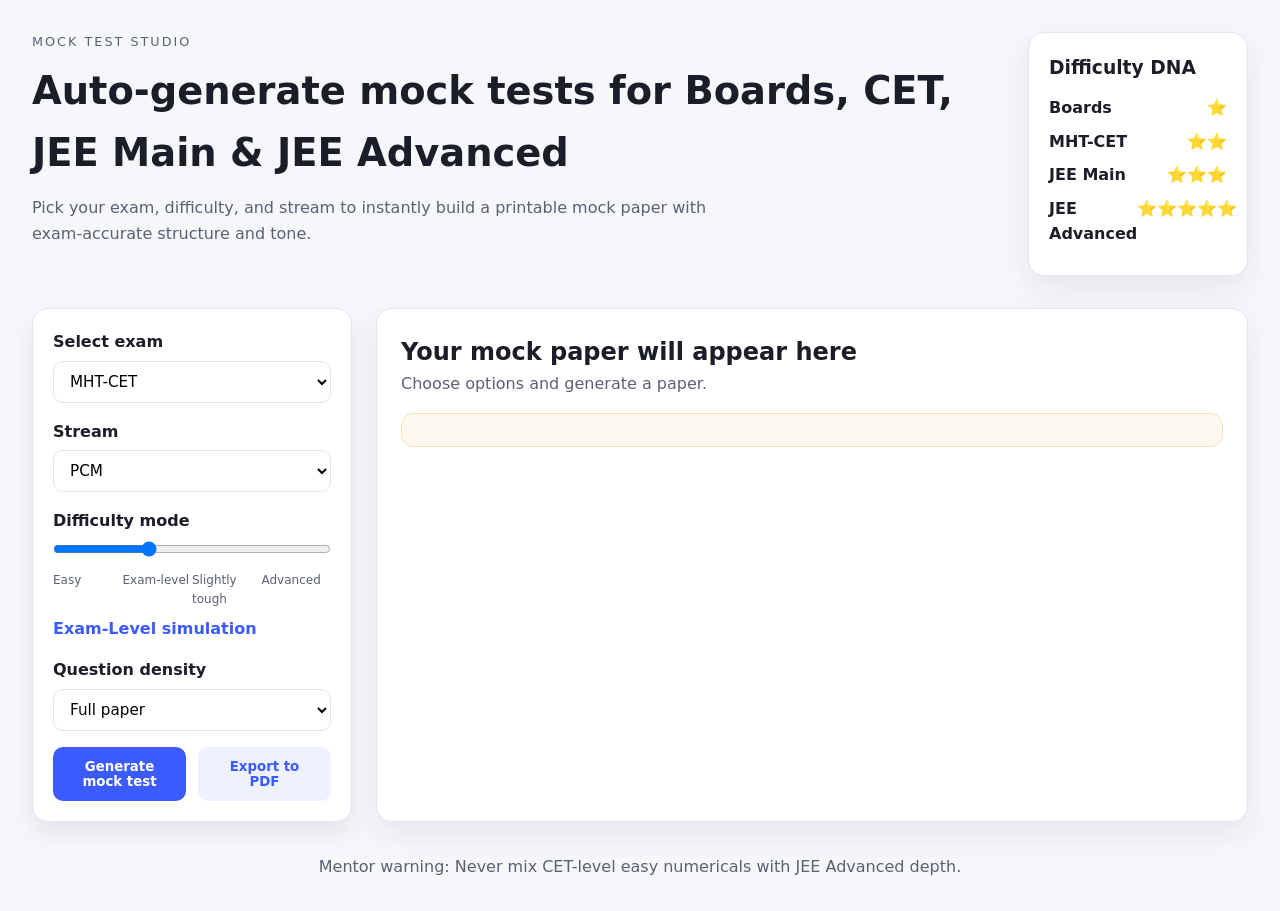
==== index.html @ 60d165d8 "Add mock test generator web app" ====
<!DOCTYPE html>
<html lang="en">
  <head>
    <meta charset="UTF-8" />
    <meta name="viewport" content="width=device-width, initial-scale=1.0" />
    <title>Mock Test Generator</title>
    <link rel="stylesheet" href="styles.css" />
  </head>
  <body>
    <header class="hero">
      <div>
        <p class="eyebrow">Mock Test Studio</p>
        <h1>Auto-generate mock tests for Boards, CET, JEE Main & JEE Advanced</h1>
        <p class="subtext">
          Pick your exam, difficulty, and stream to instantly build a printable mock paper with
          exam-accurate structure and tone.
        </p>
      </div>
      <div class="difficulty-card">
        <h3>Difficulty DNA</h3>
        <ul>
          <li><span>Boards</span> ⭐</li>
          <li><span>MHT-CET</span> ⭐⭐</li>
          <li><span>JEE Main</span> ⭐⭐⭐</li>
          <li><span>JEE Advanced</span> ⭐⭐⭐⭐⭐</li>
        </ul>
      </div>
    </header>

    <main>
      <section class="controls">
        <div class="control">
          <label for="exam">Select exam</label>
          <select id="exam">
            <option value="cet">MHT-CET</option>
            <option value="boards">Maharashtra HSC Boards (12th)</option>
            <option value="jee-main">JEE Main</option>
            <option value="jee-advanced">JEE Advanced</option>
          </select>
        </div>

        <div class="control" id="stream-control">
          <label for="stream">Stream</label>
          <select id="stream">
            <option value="pcm">PCM</option>
            <option value="pcb">PCB</option>
          </select>
        </div>

        <div class="control">
          <label for="difficulty">Difficulty mode</label>
          <input type="range" id="difficulty" min="1" max="4" value="2" />
          <div class="difficulty-scale">
            <span>Easy</span>
            <span>Exam-level</span>
            <span>Slightly tough</span>
            <span>Advanced</span>
          </div>
          <p class="difficulty-output" id="difficulty-output"></p>
        </div>

        <div class="control">
          <label for="question-count">Question density</label>
          <select id="question-count">
            <option value="full" selected>Full paper</option>
            <option value="compact">Compact (50%)</option>
          </select>
        </div>

        <div class="action-row">
          <button id="generate">Generate mock test</button>
          <button id="export" class="secondary">Export to PDF</button>
        </div>
      </section>

      <section class="output">
        <div class="output-header">
          <div>
            <h2 id="paper-title">Your mock paper will appear here</h2>
            <p id="paper-subtitle" class="muted">Choose options and generate a paper.</p>
          </div>
          <div class="pill-row" id="paper-tags"></div>
        </div>

        <div class="rules" id="paper-rules"></div>

        <div id="paper-body" class="paper-body"></div>
      </section>
    </main>

    <footer>
      <p>Mentor warning: Never mix CET-level easy numericals with JEE Advanced depth.</p>
    </footer>

    <script src="app.js"></script>
  </body>
</html>
---- styles.css ----
:root {
  color-scheme: light;
  --bg: #f6f7fb;
  --card: #ffffff;
  --text: #1b1d29;
  --muted: #5b6075;
  --primary: #3b5bff;
  --secondary: #eef1ff;
  --accent: #ffb703;
  --border: #e3e6f1;
}

* {
  box-sizing: border-box;
  margin: 0;
  padding: 0;
  font-family: "Inter", "Segoe UI", system-ui, sans-serif;
}

body {
  background: var(--bg);
  color: var(--text);
  padding: 32px;
  line-height: 1.6;
}

.hero {
  display: flex;
  gap: 24px;
  justify-content: space-between;
  align-items: flex-start;
  margin-bottom: 32px;
}

.eyebrow {
  text-transform: uppercase;
  letter-spacing: 2px;
  color: var(--muted);
  font-size: 0.8rem;
  margin-bottom: 8px;
}

h1 {
  font-size: 2.4rem;
  margin-bottom: 12px;
}

.subtext {
  max-width: 680px;
  color: var(--muted);
}

.difficulty-card {
  background: var(--card);
  border: 1px solid var(--border);
  padding: 20px;
  border-radius: 16px;
  min-width: 220px;
  box-shadow: 0 12px 30px rgba(21, 34, 78, 0.08);
}

.difficulty-card ul {
  list-style: none;
  margin-top: 12px;
}

.difficulty-card li {
  display: flex;
  justify-content: space-between;
  font-weight: 600;
  margin-bottom: 8px;
}

main {
  display: grid;
  grid-template-columns: minmax(280px, 320px) 1fr;
  gap: 24px;
}

.controls {
  background: var(--card);
  border: 1px solid var(--border);
  border-radius: 16px;
  padding: 20px;
  display: flex;
  flex-direction: column;
  gap: 16px;
  box-shadow: 0 12px 24px rgba(19, 24, 64, 0.08);
}

.control label {
  font-weight: 600;
  margin-bottom: 6px;
  display: block;
}

.control select,
.control input[type="range"] {
  width: 100%;
  padding: 10px 12px;
  border-radius: 10px;
  border: 1px solid var(--border);
  background: #fff;
  font-size: 0.95rem;
}

.control input[type="range"] {
  padding: 0;
}

.difficulty-scale {
  display: grid;
  grid-template-columns: repeat(4, 1fr);
  font-size: 0.75rem;
  color: var(--muted);
  margin-top: 6px;
}

.difficulty-output {
  margin-top: 6px;
  color: var(--primary);
  font-weight: 600;
}

.action-row {
  display: flex;
  gap: 12px;
}

button {
  cursor: pointer;
  border: none;
  border-radius: 10px;
  padding: 12px 16px;
  font-weight: 600;
  background: var(--primary);
  color: #fff;
  flex: 1;
  transition: transform 0.2s ease;
}

button.secondary {
  background: var(--secondary);
  color: var(--primary);
}

button:hover {
  transform: translateY(-1px);
}

.output {
  background: var(--card);
  border: 1px solid var(--border);
  border-radius: 16px;
  padding: 24px;
  box-shadow: 0 12px 30px rgba(21, 34, 78, 0.08);
}

.output-header {
  display: flex;
  justify-content: space-between;
  gap: 12px;
  align-items: flex-start;
  margin-bottom: 16px;
}

.pill-row {
  display: flex;
  gap: 8px;
  flex-wrap: wrap;
}

.pill {
  background: var(--secondary);
  color: var(--primary);
  padding: 6px 12px;
  border-radius: 999px;
  font-size: 0.8rem;
  font-weight: 600;
}

.rules {
  background: #fef9ef;
  border: 1px solid #f7e0b5;
  padding: 16px;
  border-radius: 12px;
  margin-bottom: 20px;
  color: #6b4a00;
}

.rules ul {
  margin-top: 8px;
  padding-left: 18px;
}

.paper-body {
  display: flex;
  flex-direction: column;
  gap: 20px;
}

.section {
  border: 1px solid var(--border);
  border-radius: 12px;
  padding: 16px;
}

.section h3 {
  margin-bottom: 8px;
}

.question-list {
  display: grid;
  gap: 10px;
}

.question {
  background: #f8f9ff;
  padding: 10px 12px;
  border-radius: 10px;
  border: 1px solid #e5e8ff;
}

.question .meta {
  display: flex;
  justify-content: space-between;
  font-size: 0.8rem;
  color: var(--muted);
  margin-bottom: 4px;
}

.answer-space {
  margin-top: 8px;
  border-top: 1px dashed #d0d5ec;
  padding-top: 6px;
  color: #8c93ad;
  font-size: 0.85rem;
}

.muted {
  color: var(--muted);
}

footer {
  margin-top: 32px;
  text-align: center;
  color: var(--muted);
}

@media (max-width: 960px) {
  main {
    grid-template-columns: 1fr;
  }

  .hero {
    flex-direction: column;
  }
}

@media print {
  body {
    padding: 0;
    background: #fff;
  }

  header,
  .controls,
  footer {
    display: none;
  }

  .output {
    border: none;
    box-shadow: none;
  }

  .question {
    break-inside: avoid;
  }
}
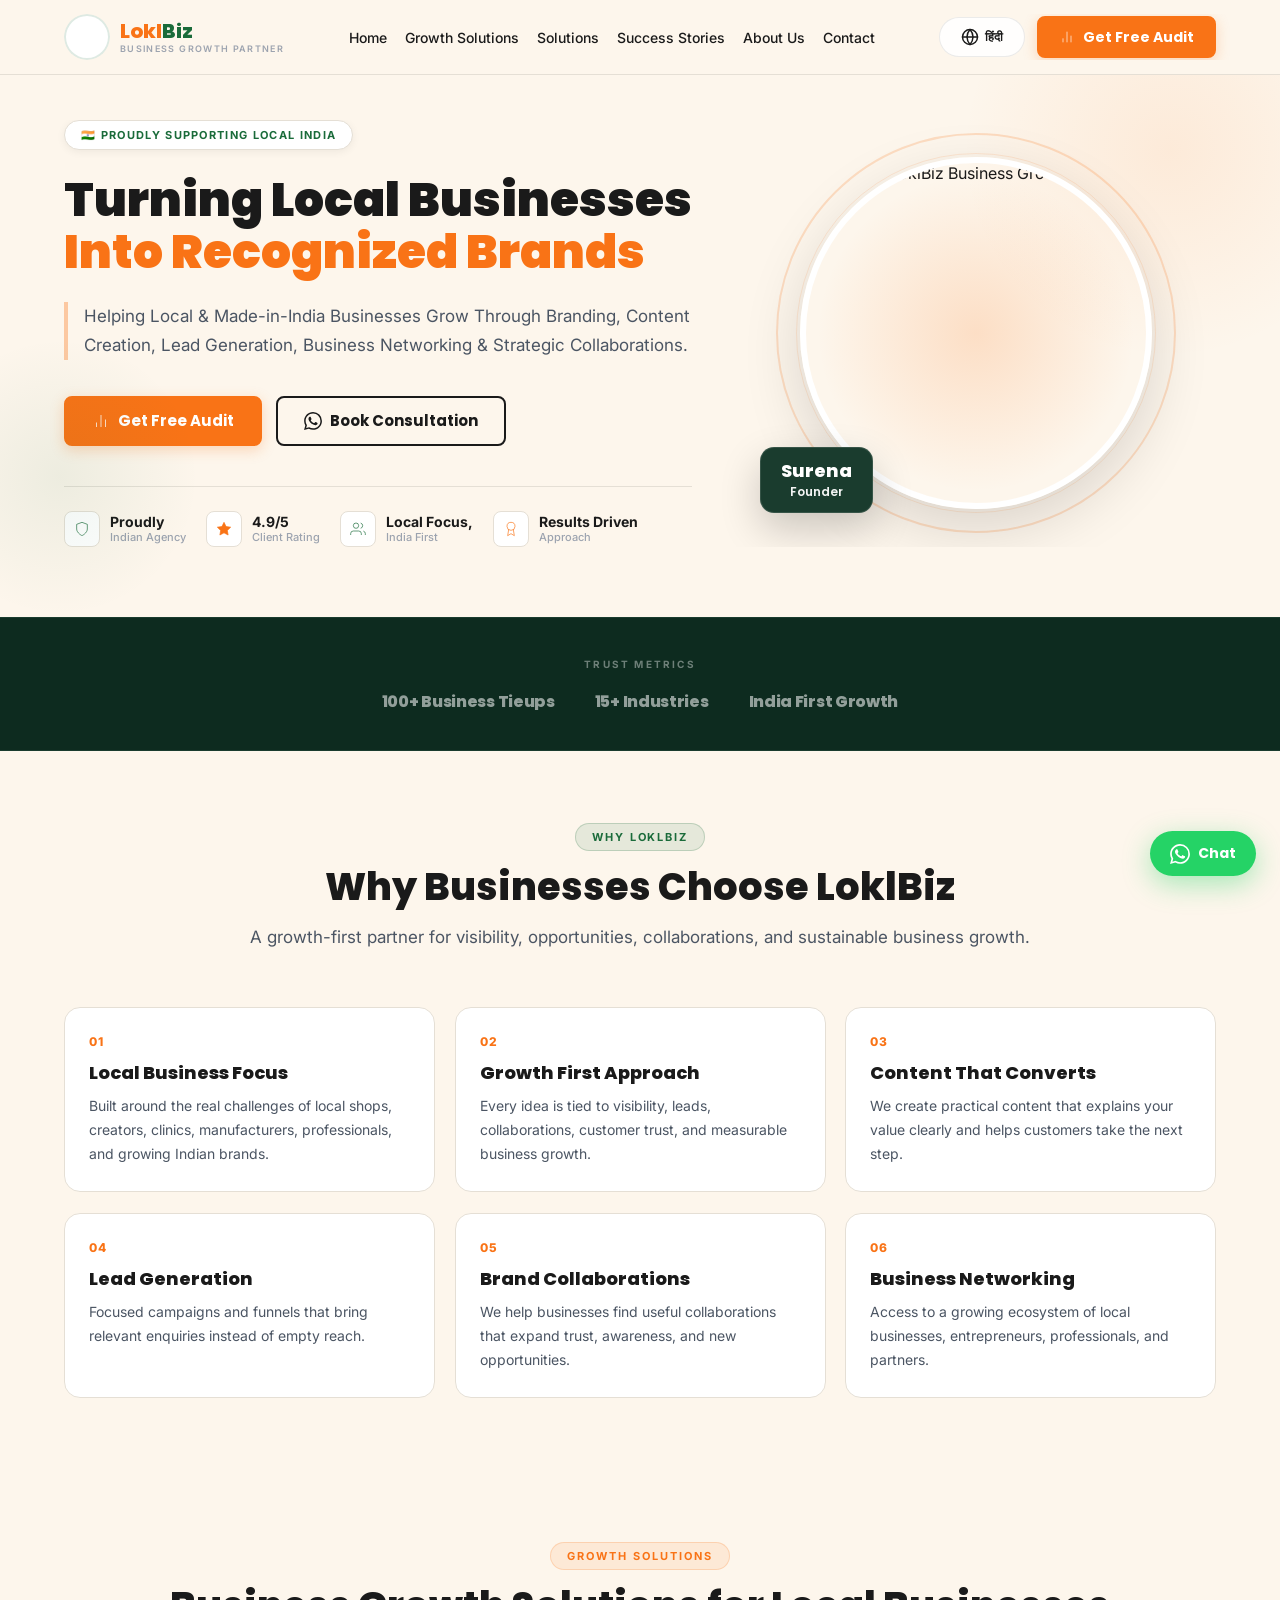
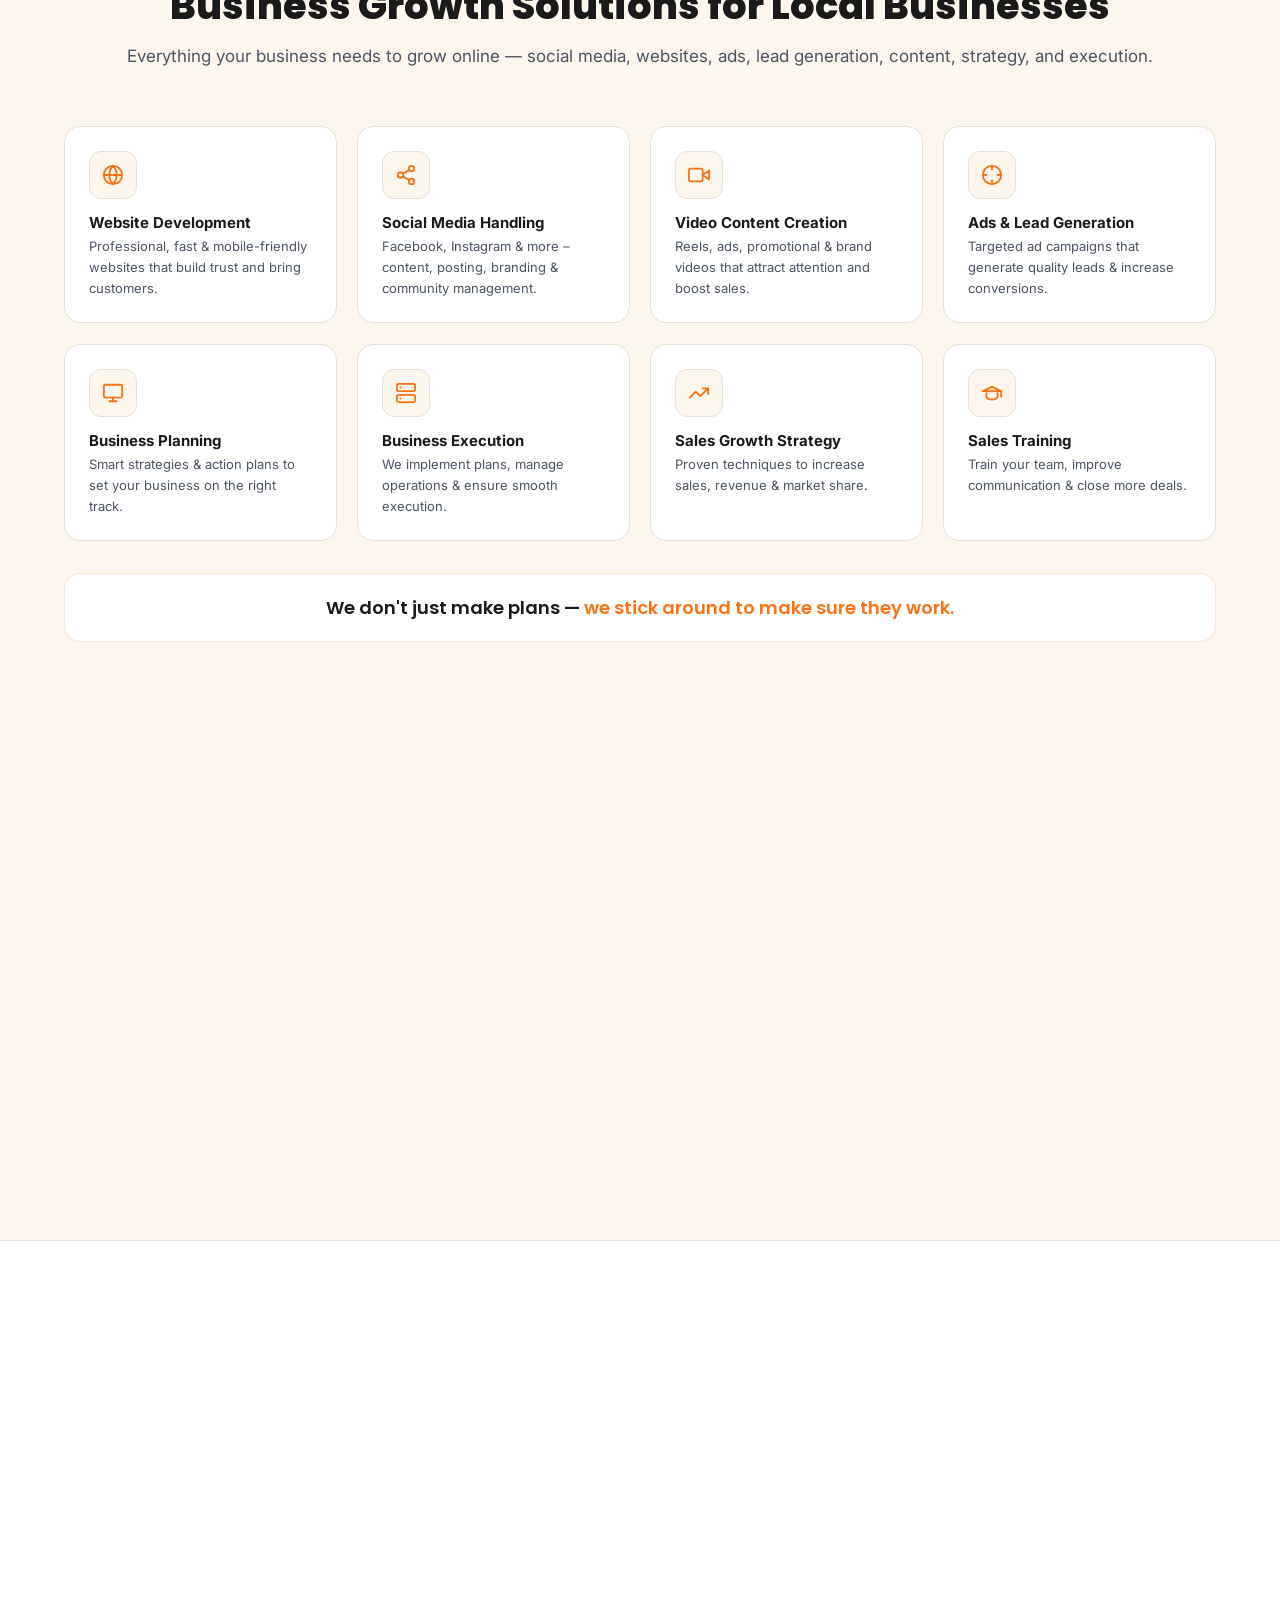
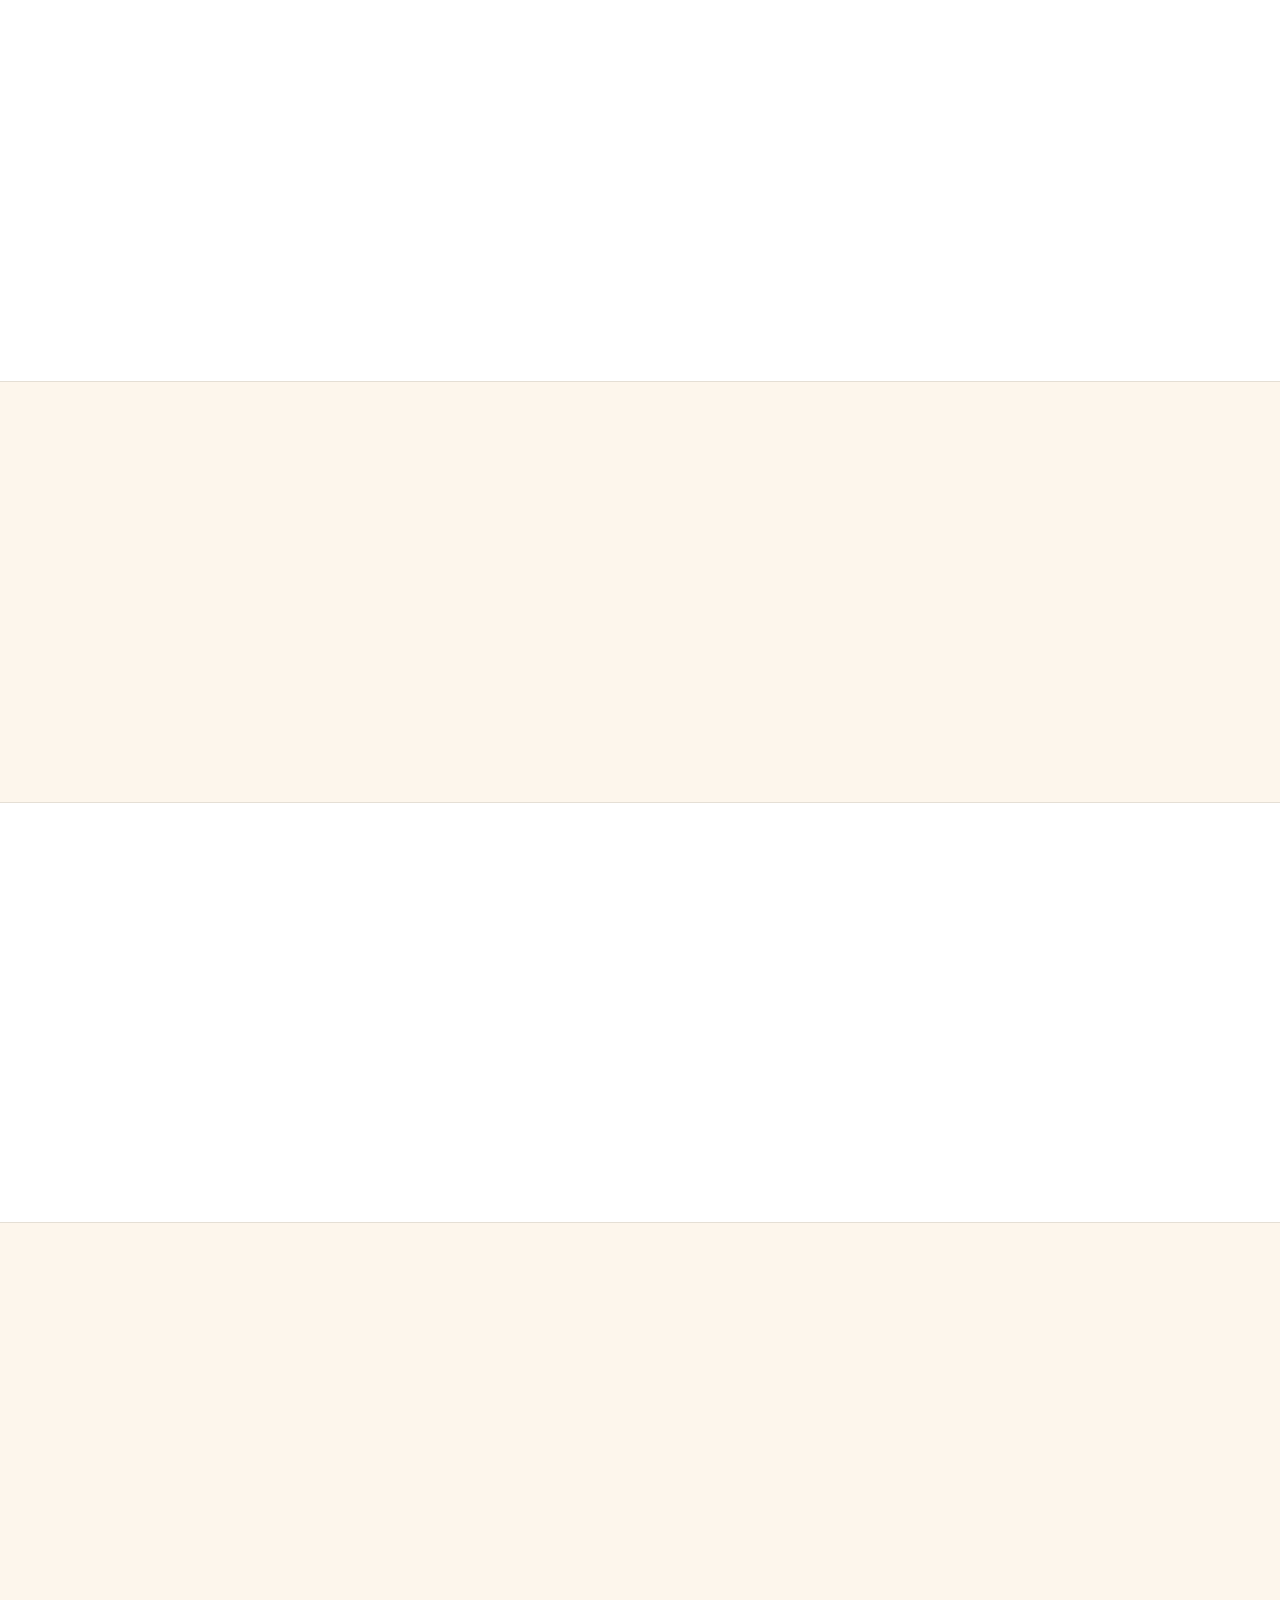
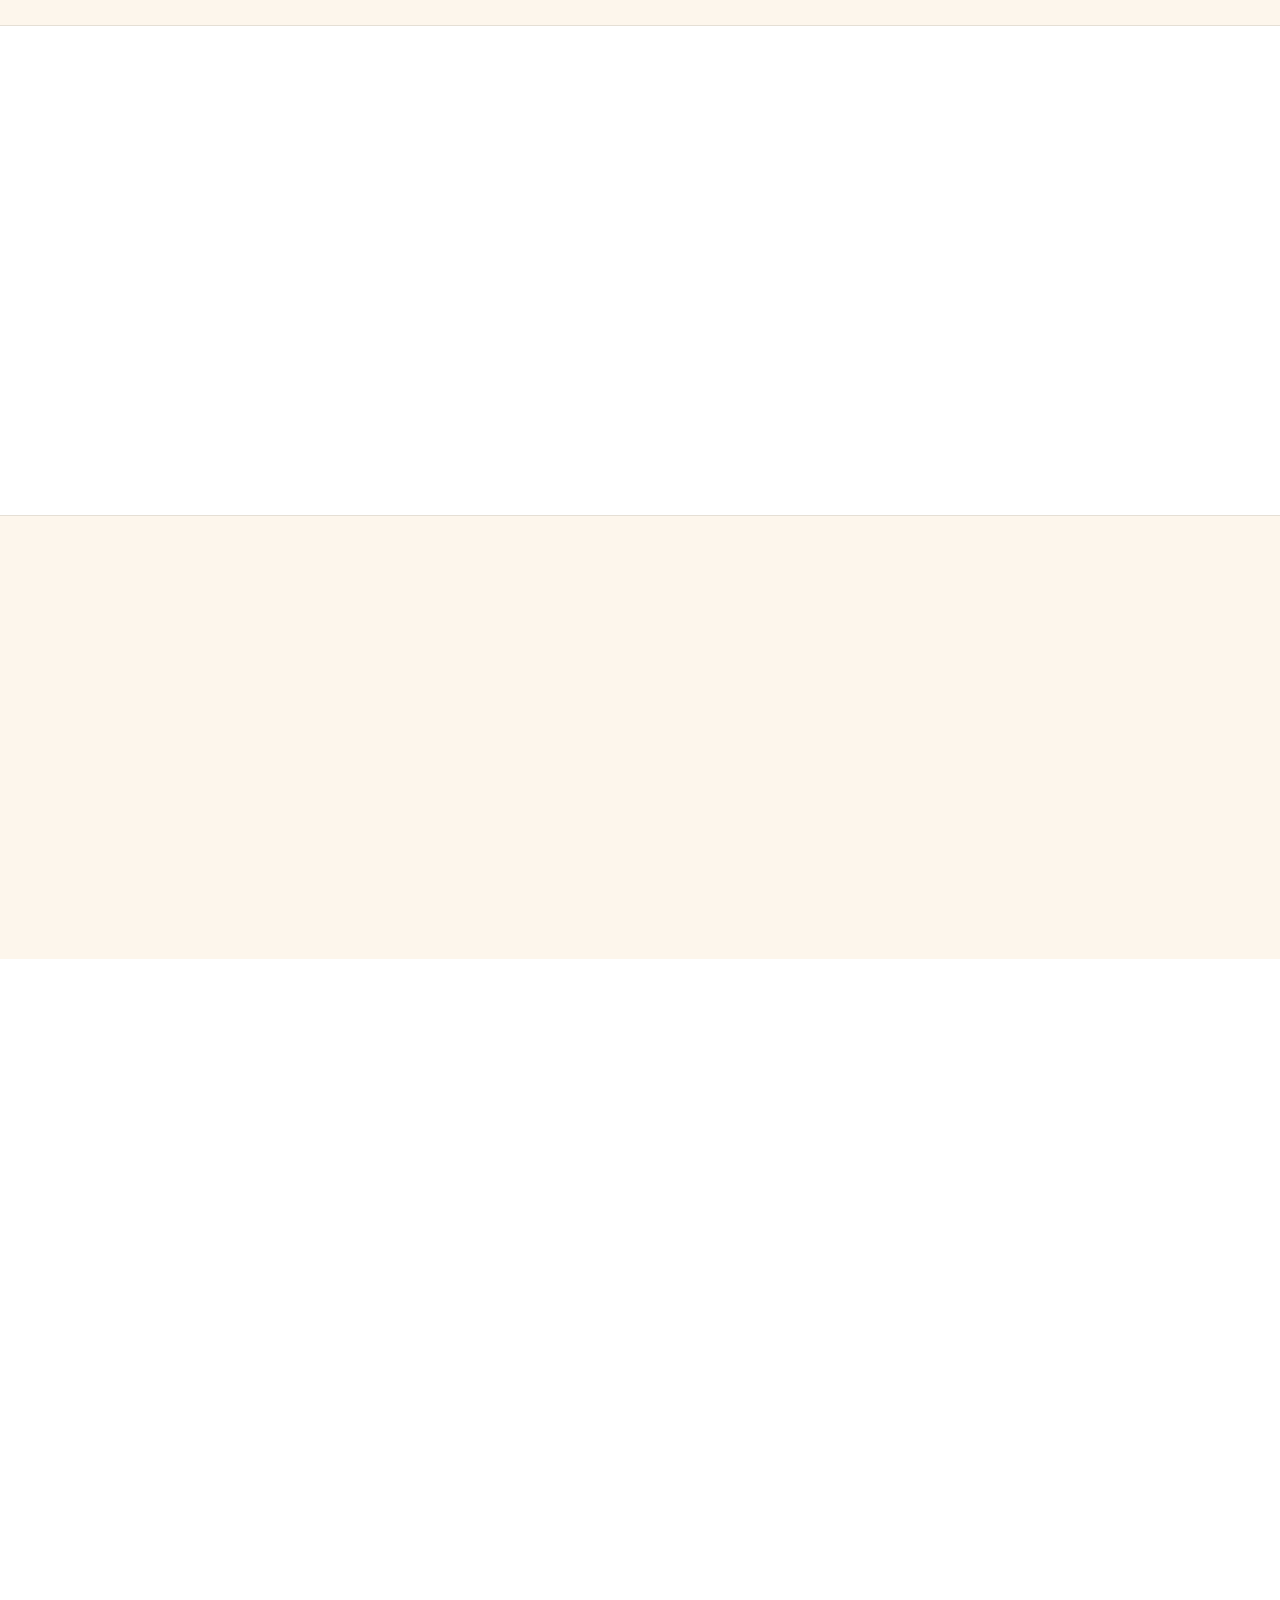
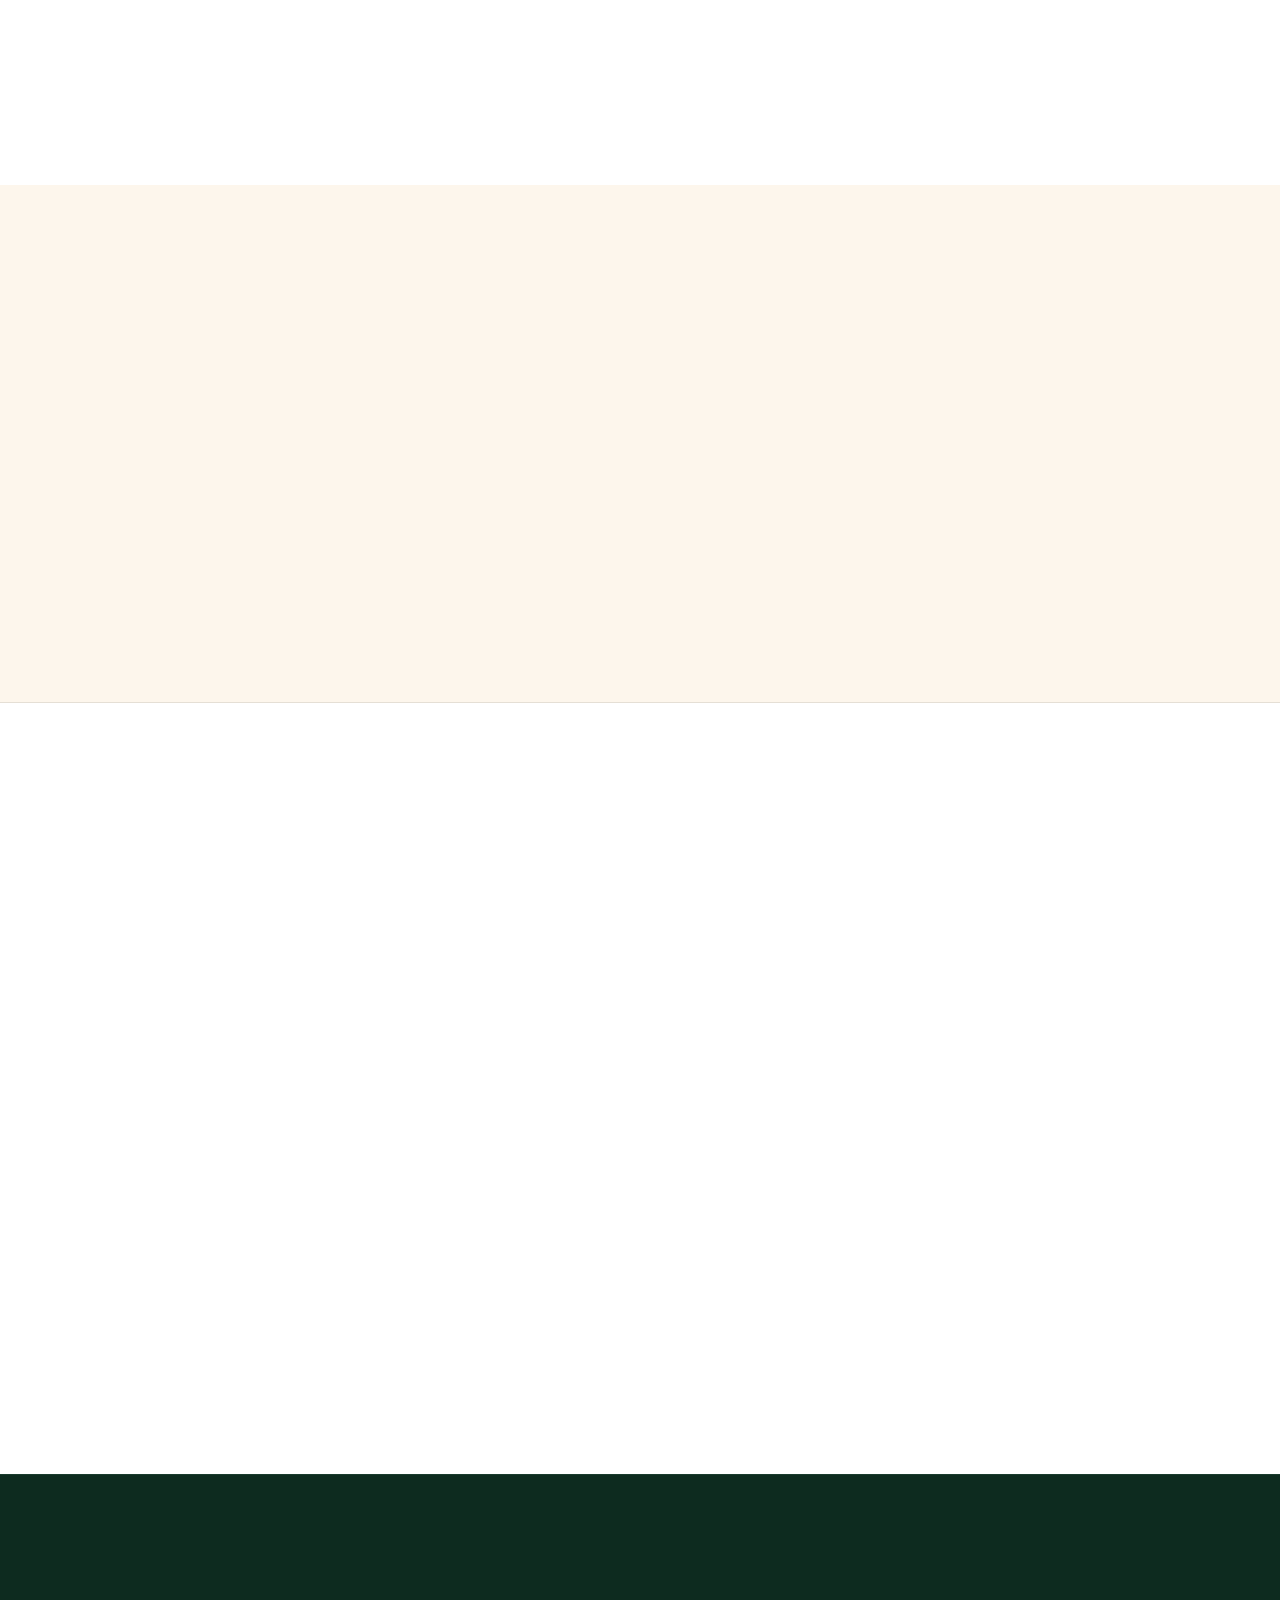
==== commit 097d542a: "Initial website setup with responsive design and multilingual support Key features implemented: - Ne" ====
--- a/index.html
+++ b/index.html
@@ -1,97 +1,1939 @@
 <!DOCTYPE html>
-<html lang="en">
-  <head>
-    <meta charset="UTF-8" />
-    <meta name="viewport" content="width=device-width, initial-scale=1.0" />
-    <title>Mock Test Generator</title>
-    <link rel="stylesheet" href="styles.css" />
-  </head>
-  <body>
-    <header class="hero">
-      <div>
-        <p class="eyebrow">Mock Test Studio</p>
-        <h1>Auto-generate mock tests for Boards, CET, JEE Main & JEE Advanced</h1>
-        <p class="subtext">
-          Pick your exam, difficulty, and stream to instantly build a printable mock paper with
-          exam-accurate structure and tone.
+<html lang="en-IN">
+<head>
+  <meta charset="UTF-8" />
+  <meta name="viewport" content="width=device-width, initial-scale=1.0, maximum-scale=1.0, user-scalable=no"/>
+  <title>LoklBiz | Business Growth Partner for Local & Made-in-India Businesses</title>
+  <meta name="description" content="LoklBiz helps Local and Made-in-India businesses grow through branding, content creation, lead generation, business networking and strategic collaborations. Registered MSME UDYAM-DL-04-XXX-7043."/>
+  <meta name="keywords" content="local business digital marketing india, social media management india, business growth partner delhi bangalore, small business marketing india, loklbiz, local business growth, content creation india, lead generation india, handmade brand marketing, health clinic marketing india, make in india digital marketing, exporter marketing india, MSME registered, UDYAM registered"/>
+  <meta name="robots" content="index, follow, max-image-preview:large, max-snippet:-1, max-video-preview:-1"/>
+  <meta name="theme-color" content="#0D2B1F"/>
+  <meta name="author" content="LoklBiz"/>
+  <meta name="language" content="Hindi, English"/>
+  <meta name="geo.region" content="IN"/>
+  <meta name="geo.placename" content="Delhi, Bangalore, India"/>
+  <meta name="format-detection" content="telephone=yes"/>
+  <link rel="canonical" href="https://loklbiz.in/"/>
+  <link rel="alternate" hreflang="en-IN" href="https://loklbiz.in/"/>
+  <link rel="alternate" hreflang="x-default" href="https://loklbiz.in/"/>
+
+  <meta property="og:type" content="website"/>
+  <meta property="og:site_name" content="LoklBiz"/>
+  <meta property="og:title" content="LoklBiz | Business Growth Partner for Local & Made-in-India Businesses"/>
+  <meta property="og:description" content="Branding, content creation, lead generation, business networking and strategic collaborations for growing Indian businesses."/>
+  <meta property="og:url" content="https://loklbiz.in/"/>
+  <meta property="og:image" content="https://loklbiz.in/hero.jpg"/>
+  <meta property="og:image:secure_url" content="https://loklbiz.in/hero.jpg"/>
+  <meta property="og:image:width" content="1086"/>
+  <meta property="og:image:height" content="1448"/>
+  <meta property="og:image:alt" content="LoklBiz business growth partner for local Indian businesses"/>
+  <meta property="og:locale" content="en_IN"/>
+  <meta property="og:locale:alternate" content="hi_IN"/>
+
+  <meta name="twitter:card" content="summary_large_image"/>
+  <meta name="twitter:title" content="LoklBiz | Business Growth Partner for Local & Made-in-India Businesses"/>
+  <meta name="twitter:description" content="Grow through branding, content creation, lead generation, business networking and strategic collaborations."/>
+  <meta name="twitter:image" content="https://loklbiz.in/hero.jpg"/>
+  <meta name="twitter:image:alt" content="LoklBiz business growth partner for local Indian businesses"/>
+
+  <link rel="icon" type="image/png" sizes="32x32" href="https://loklbiz.in/logo.png"/>
+  <link rel="icon" type="image/png" sizes="192x192" href="https://loklbiz.in/logo.png"/>
+  <link rel="shortcut icon" href="https://loklbiz.in/logo.png"/>
+  <link rel="apple-touch-icon" href="https://loklbiz.in/logo.png"/>
+  <link rel="manifest" href="/manifest.json"/>
+
+  <script type="application/ld+json">
+  {
+        "@context": "https://schema.org",
+        "@graph": [
+              {
+                    "@type": "Organization",
+                    "@id": "https://loklbiz.in/#organization",
+                    "name": "LoklBiz",
+                    "url": "https://loklbiz.in/",
+                    "logo": "https://loklbiz.in/logo.png",
+                    "sameAs": [
+                          "https://www.instagram.com/loklbiz",
+                          "https://www.facebook.com/share/18ptenJv5V/",
+                          "https://youtube.com/@loklbiz",
+                          "https://www.linkedin.com/company/loklbiz/"
+                    ]
+              },
+              {
+                    "@type": "ProfessionalService",
+                    "@id": "https://loklbiz.in/#business",
+                    "name": "LoklBiz",
+                    "url": "https://loklbiz.in/",
+                    "image": "https://loklbiz.in/hero.jpg",
+                    "logo": "https://loklbiz.in/logo.png",
+                    "description": "LoklBiz is a Registered MSME (UDYAM-DL-04-XXX-7043) business growth partner for Local and Made-in-India businesses, offering branding, content creation, lead generation, business networking, strategic collaborations and growth partnerships.",
+                    "telephone": "+91 9148783991",
+                    "email": "Loklbiz25@gmail.com",
+                    "areaServed": [
+                          {
+                                "@type": "Country",
+                                "name": "India"
+                          },
+                          {
+                                "@type": "City",
+                                "name": "Delhi"
+                          },
+                          {
+                                "@type": "City",
+                                "name": "Bangalore"
+                          }
+                    ],
+                    "address": [
+                          {
+                                "@type": "PostalAddress",
+                                "addressLocality": "Delhi",
+                                "addressCountry": "IN"
+                          },
+                          {
+                                "@type": "PostalAddress",
+                                "addressLocality": "Bangalore",
+                                "addressCountry": "IN"
+                          }
+                    ],
+                    "knowsLanguage": [
+                          "English",
+                          "Hindi"
+                    ],
+                    "serviceType": [
+                          "Business Growth",
+                          "Social Media Management",
+                          "Website Development",
+                          "Ads and Lead Generation",
+                          "Video Content Creation",
+                          "Business Planning and Execution",
+                          "Sales Growth Strategy"
+                    ],
+                    "hasOfferCatalog": {
+                          "@type": "OfferCatalog",
+                          "name": "Business Growth Solutions for Local Businesses",
+                          "itemListElement": [
+                                {
+                                      "@type": "Offer",
+                                      "itemOffered": {
+                                            "@type": "Service",
+                                            "name": "Website Development",
+                                            "areaServed": "India"
+                                      }
+                                },
+                                {
+                                      "@type": "Offer",
+                                      "itemOffered": {
+                                            "@type": "Service",
+                                            "name": "Social Media Management",
+                                            "areaServed": "India"
+                                      }
+                                },
+                                {
+                                      "@type": "Offer",
+                                      "itemOffered": {
+                                            "@type": "Service",
+                                            "name": "Ads and Lead Generation",
+                                            "areaServed": "India"
+                                      }
+                                },
+                                {
+                                      "@type": "Offer",
+                                      "itemOffered": {
+                                            "@type": "Service",
+                                            "name": "Video Content Creation",
+                                            "areaServed": "India"
+                                      }
+                                },
+                                {
+                                      "@type": "Offer",
+                                      "itemOffered": {
+                                            "@type": "Service",
+                                            "name": "Business Planning and Execution",
+                                            "areaServed": "India"
+                                      }
+                                },
+                                {
+                                      "@type": "Offer",
+                                      "itemOffered": {
+                                            "@type": "Service",
+                                            "name": "Sales Training and Growth Strategy",
+                                            "areaServed": "India"
+                                      }
+                                }
+                          ]
+                    },
+                    "parentOrganization": {
+                          "@id": "https://loklbiz.in/#organization"
+                    }
+              },
+              {
+                    "@type": "WebSite",
+                    "@id": "https://loklbiz.in/#website",
+                    "url": "https://loklbiz.in/",
+                    "name": "LoklBiz",
+                    "publisher": {
+                          "@id": "https://loklbiz.in/#organization"
+                    },
+                    "inLanguage": [
+                          "en-IN",
+                          "hi-IN"
+                    ]
+              },
+              {
+                    "@type": "WebPage",
+                    "@id": "https://loklbiz.in/#webpage",
+                    "url": "https://loklbiz.in/",
+                    "name": "LoklBiz | Business Growth Partner for Local & Made-in-India Businesses",
+                    "description": "Branding, content creation, lead generation, business networking and strategic collaborations for Local and Made-in-India businesses.",
+                    "isPartOf": {
+                          "@id": "https://loklbiz.in/#website"
+                    },
+                    "about": {
+                          "@id": "https://loklbiz.in/#business"
+                    },
+                    "primaryImageOfPage": "https://loklbiz.in/hero.jpg",
+                    "dateModified": "2026-06-04",
+                    "inLanguage": "en-IN"
+              }
+        ]
+  }
+  </script>
+
+  <link rel="preload" as="image" href="hero.jpg" type="image/jpeg" fetchpriority="high"/>
+  <link rel="preload" as="image" href="logo.png" type="image/png" fetchpriority="high"/>
+  <link rel="preconnect" href="https://fonts.googleapis.com"/>
+  <link rel="preconnect" href="https://fonts.gstatic.com" crossorigin/>
+  <link rel="dns-prefetch" href="https://fonts.googleapis.com"/>
+  <link rel="dns-prefetch" href="https://fonts.gstatic.com"/>
+  <link href="https://fonts.googleapis.com/css2?family=Poppins:wght@600;700;800&family=Inter:wght@400;500&display=swap" rel="stylesheet" media="print" onload="this.media='all'"/>
+  <noscript><link href="https://fonts.googleapis.com/css2?family=Poppins:wght@600;700;800&family=Inter:wght@400;500&display=swap" rel="stylesheet"/></noscript>
+  <style>
+    *, *::before, *::after { box-sizing: border-box; margin: 0; padding: 0; }
+    :root { overflow-x: hidden; }
+    html, body { overflow-x: hidden !important; max-width: 100vw; }
+
+    :root {
+      --orange: #F97316;
+      --orange-dark: #EA6B0A;
+      --green-dark: #0D2B1F;
+      --green-mid: #1A3C2E;
+      --green-text: #1A6B3A;
+      --cream: #FDF6EC;
+      --cream-border: #E5DFD5;
+      --text-dark: #1A1A1A;
+      --text-mid: #4B5563;
+      --text-light: #9CA3AF;
+      --white: #ffffff;
+    }
+
+    html {
+      scroll-behavior: smooth;
+      overflow-x: hidden;
+      max-width: 100%;
+    }
+
+    body {
+      font-family: 'Inter', -apple-system, BlinkMacSystemFont, 'Segoe UI', sans-serif;
+      background: var(--cream);
+      color: var(--text-dark);
+      overflow-x: hidden;
+      max-width: 100%;
+      width: 100%;
+    }
+
+    /* Prevent double-tap zoom on buttons/links */
+    a, button, .btn, .faq-q, .hamburger, .lang-toggle {
+      touch-action: manipulation;
+    }
+
+    h1,h2,h3,h4,h5,h6 { font-family: 'Poppins', -apple-system, BlinkMacSystemFont, 'Segoe UI', sans-serif; }
+
+    a { text-decoration: none; color: inherit; }
+    img { display: block; max-width: 100%; }
+    button { cursor: pointer; border: none; background: none; font-family: inherit; }
+
+    .container { max-width: 1200px; margin: 0 auto; padding: 0 24px; overflow-x: hidden; }
+
+    /* Performance: below-fold sections deferred rendering */
+    #how, #solutions, #mission, #vision, #business-network, #collaborations, #success-stories, #testimonials, #about, #contact, footer {
+      content-visibility: auto;
+      contain-intrinsic-size: 0 600px;
+    }
+    #navbar {
+      position: fixed; top: 0; left: 0; right: 0; z-index: 100;
+      background: var(--cream);
+      border-bottom: 1px solid var(--cream-border);
+      padding: 14px 0;
+      transition: box-shadow .3s;
+    }
+    #navbar.scrolled { box-shadow: 0 4px 24px rgba(0,0,0,.08); }
+    .nav-inner {
+      display: flex; align-items: center; justify-content: space-between; gap: 14px;
+    }
+    .nav-actions { display: flex; align-items: center; gap: 12px; }
+    .nav-logo { display: flex; align-items: center; gap: 10px; cursor: pointer; }
+    .nav-logo-mark {
+      width: 46px; height: 46px; border-radius: 50%;
+      overflow: hidden; flex-shrink: 0;
+      display: flex; align-items: center; justify-content: center;
+      background: #fff;
+      border: 2px solid rgba(26,107,58,.14);
+      clip-path: circle(50%);
+    }
+    .nav-logo img {
+      width: 100%; height: 100%;
+      object-fit: cover; object-position: center;
+      border-radius: 50%;
+      transform: scale(1.08);
+    }
+    .nav-logo-text .brand { font-family: 'Poppins', sans-serif; font-size: 20px; font-weight: 800; line-height: 1; }
+    .nav-logo-text .brand .lokl { color: var(--orange); }
+    .nav-logo-text .brand .biz  { color: var(--green-text); }
+    .nav-logo-text .tagline { font-size: 9px; font-weight: 600; letter-spacing: .15em; text-transform: uppercase; color: #9CA3AF; margin-top: 2px; }
+    .nav-links { display: flex; align-items: center; gap: 18px; }
+    .nav-links a { font-size: 14px; font-weight: 500; color: var(--text-dark); transition: color .2s; }
+    .nav-links a:hover { color: var(--orange); }
+    .btn { display: inline-flex; align-items: center; justify-content: center; gap: 8px; font-family: 'Poppins', sans-serif; font-weight: 700; border-radius: 8px; cursor: pointer; transition: all 0.3s cubic-bezier(0.34, 1.56, 0.64, 1); padding: 11px 20px; font-size: 14px; line-height: 1.2; text-align: center; position: relative; overflow: hidden; }
+    .btn::before {
+      content: '';
+      position: absolute;
+      top: 50%;
+      left: 50%;
+      width: 0;
+      height: 0;
+      border-radius: 50%;
+      background: rgba(255,255,255,0.2);
+      transform: translate(-50%, -50%);
+      transition: width 0.6s ease, height 0.6s ease;
+    }
+    .btn:hover::before {
+      width: 300px;
+      height: 300px;
+    }
+    .btn:hover { transform: translateY(-3px); box-shadow: 0 8px 20px rgba(0,0,0,0.15); }
+    .btn-orange { background: var(--orange); color: #fff; border: 2px solid var(--orange); box-shadow: 0 4px 14px rgba(249,115,22,.25); }
+    .btn-orange:hover { background: var(--orange-dark); border-color: var(--orange-dark); box-shadow: 0 8px 24px rgba(249,115,22,.35); }
+    .btn-outline { background: transparent; color: var(--text-dark); border: 2px solid var(--text-dark); }
+    .btn-outline:hover { background: var(--text-dark); color: #fff; }
+    .btn-green { background: var(--green-mid); color: #fff; border: 2px solid var(--green-mid); }
+    .btn-green:hover { background: var(--green-dark); }
+    .btn-pill { border-radius: 50px; }
+    .btn-lg { padding: 14px 26px; font-size: 15px; }
+    .hamburger { display: none; flex-direction: column; gap: 5px; padding: 4px; }
+    .hamburger span { display: block; width: 24px; height: 2px; background: var(--text-dark); border-radius: 2px; transition: .3s; }
+    .mobile-nav { display: none; flex-direction: column; background: var(--cream); border-top: 1px solid var(--cream-border); padding: 16px 24px; gap: 4px; }
+    .mobile-nav a { font-size: 15px; font-weight: 500; padding: 10px 0; border-bottom: 1px solid var(--cream-border); color: var(--text-dark); }
+    .mobile-nav a:last-child { border-bottom: none; }
+    .mobile-nav .btn { margin-top: 10px; justify-content: center; }
+    .mobile-nav.open { display: flex; }
+    .mobile-lang-btn {
+      width: 100%;
+      margin-top: 10px;
+      padding: 12px 14px;
+      border-radius: 14px;
+      border: 1px solid var(--cream-border);
+      background: #fff;
+      display: none;
+      align-items: center;
+      justify-content: center;
+      gap: 8px;
+      font-size: 14px;
+      font-weight: 700;
+      color: var(--text-dark);
+      border-bottom: 1px solid var(--cream-border);
+    }
+    .mobile-lang-btn svg { width: 18px; height: 18px; stroke: currentColor; fill: none; stroke-width: 2; stroke-linecap: round; stroke-linejoin: round; }
+    .mobile-lang-btn .mobile-lang-text { font-weight: 600; }
+    .mobile-lang-btn .mobile-lang-code { font-size: 12px; font-weight: 800; letter-spacing: .12em; }
+
+    /* HERO */
+    #hero {
+      padding: 120px 0 70px;
+      background: var(--cream);
+      position: relative;
+      overflow-x: hidden;
+      overflow-y: visible;
+    }
+    #hero::before {
+      content: ''; position: absolute; top: -60px; right: -100px;
+      width: 420px; height: 420px; border-radius: 50%;
+      background: radial-gradient(circle, rgba(249,115,22,.09) 0%, transparent 70%);
+      pointer-events: none;
+    }
+    #hero::after {
+      content: ''; position: absolute; bottom: 0; left: -80px;
+      width: 280px; height: 280px; border-radius: 50%;
+      background: radial-gradient(circle, rgba(26,107,58,.07) 0%, transparent 70%);
+      pointer-events: none;
+    }
+    .hero-inner { display: flex; align-items: center; gap: 44px; }
+    .hero-left { flex: 1; min-width: 0; }
+    .hero-right { flex: 0 0 480px; position: relative; display: flex; align-items: center; justify-content: center; overflow: visible; }
+
+    .badge-india {
+      display: inline-flex; align-items: center; gap: 8px;
+      background: var(--white); border: 1px solid var(--cream-border);
+      color: var(--green-text); padding: 7px 16px; border-radius: 50px;
+      font-size: 11px; font-weight: 700; letter-spacing: .12em; text-transform: uppercase;
+      margin-bottom: 24px; box-shadow: 0 2px 8px rgba(0,0,0,.06);
+    }
+
+    .hero-h1 {
+      font-size: clamp(2rem, 3.7vw, 3.25rem);
+      font-weight: 900; line-height: 1.1; margin-bottom: 24px;
+      color: var(--text-dark);
+    }
+    .hero-h1 .accent { color: var(--orange); }
+
+    .hero-desc {
+      font-size: 17px; color: var(--text-mid); line-height: 1.7;
+      border-left: 4px solid rgba(249,115,22,.35); padding-left: 16px;
+      margin-bottom: 36px;
+    }
+
+    .hero-btns { display: flex; flex-wrap: wrap; gap: 14px; margin-bottom: 40px; }
+
+    .hero-stats {
+      display: flex; flex-wrap: wrap; gap: 20px;
+      padding-top: 24px; border-top: 1px solid var(--cream-border);
+    }
+    .stat-item { display: flex; align-items: center; gap: 10px; }
+    .stat-icon { width: 36px; height: 36px; border-radius: 8px; background: var(--white); border: 1px solid var(--cream-border); display: flex; align-items: center; justify-content: center; }
+    .stat-icon svg { width: 16px; height: 16px; }
+    .stat-text .num { font-size: 14px; font-weight: 700; color: var(--text-dark); line-height: 1.2; }
+    .stat-text .sub { font-size: 11px; color: var(--text-light); font-weight: 500; }
+
+    .hero-image-wrap {
+      position: relative; width: min(400px, 100%); aspect-ratio: 1;
+      display: flex; align-items: center; justify-content: center;
+      overflow: visible;
+    }
+    .hero-ring-outer {
+      position: absolute; inset: 0; border-radius: 50%;
+      border: 2px solid rgba(249,115,22,.2);
+      animation: pulse-ring 3s ease-in-out infinite;
+    }
+    @keyframes pulse-ring {
+      0%, 100% { transform: scale(1); opacity: 0.8; }
+      50% { transform: scale(1.05); opacity: 0.5; }
+    }
+    .hero-ring-inner {
+      position: absolute; inset: 20px; border-radius: 50%;
+      border: 1px solid rgba(249,115,22,.12);
+      animation: rotate-ring 20s linear infinite;
+    }
+    @keyframes rotate-ring {
+      from { transform: rotate(0deg); }
+      to { transform: rotate(360deg); }
+    }
+    .hero-glow {
+      position: absolute; inset: 40px; border-radius: 50%;
+      background: radial-gradient(circle, rgba(249,115,22,.18) 0%, transparent 70%);
+      animation: glow-pulse 4s ease-in-out infinite;
+    }
+    @keyframes glow-pulse {
+      0%, 100% { opacity: 0.6; transform: scale(1); }
+      50% { opacity: 0.9; transform: scale(1.08); }
+    }
+    .hero-circle-img {
+      position: relative; width: 88%; aspect-ratio: 1; border-radius: 50%;
+      overflow: hidden; border: 6px solid var(--white);
+      box-shadow: 0 20px 60px rgba(0,0,0,.14); z-index: 2;
+      transition: transform 0.5s cubic-bezier(0.34, 1.56, 0.64, 1);
+      animation: float-img 6s ease-in-out infinite;
+    }
+    @keyframes float-img {
+      0%, 100% { transform: translateY(0); }
+      50% { transform: translateY(-10px); }
+    }
+    .hero-circle-img:hover {
+      transform: scale(1.05) rotate(2deg);
+    }
+    .hero-circle-img img { width: 100%; height: 100%; object-fit: cover; object-position: 60% 10%; aspect-ratio: 1/1; }
+    .hero-name-card {
+      position: absolute;
+      bottom: 5%;
+      left: -4%;
+      background: var(--green-mid);
+      color: var(--white);
+      border: 1px solid rgba(255,255,255,.12);
+      border-radius: 14px;
+      padding: 14px 20px;
+      box-shadow: 0 16px 40px rgba(0,0,0,.2);
+      z-index: 10;
+      font-family: 'Poppins', sans-serif;
+      line-height: 1;
+      display: flex;
+      flex-direction: column;
+      align-items: center;
+      gap: 6px;
+      text-align: center;
+    }
+
+    .hero-name-card .hero-name { font-size: 18px; font-weight: 800; }
+    .hero-name-card .hero-sub  { font-size: 12px; font-weight: 600; opacity: 0.95; }
+
+    /* TRUSTED BY */
+    #trusted {
+      background: var(--green-dark); padding: 40px 0;
+      border-top: 1px solid #1A3C2E; border-bottom: 1px solid #1A3C2E;
+      overflow: hidden;
+    }
+    .trusted-label {
+      text-align: center; font-size: 10px; font-weight: 700;
+      letter-spacing: .22em; text-transform: uppercase; color: rgba(255,255,255,.4);
+      margin-bottom: 24px;
+    }
+    .trusted-logos {
+      display: flex; flex-wrap: wrap; justify-content: center; align-items: center;
+      gap: 24px 40px; overflow: hidden;
+    }
+    .trusted-logos .logo-item {
+      display: flex; flex-direction: column; align-items: center;
+      opacity: .55; transition: opacity .2s;
+    }
+    .trusted-logos .logo-item:hover { opacity: 1; }
+    .trusted-logos .logo-name { color: var(--white); font-family: 'Poppins', sans-serif; font-weight: 800; font-size: 16px; letter-spacing: -.3px; line-height: 1; }
+    .trusted-logos .logo-sub  { color: rgba(255,255,255,.4); font-size: 9px; font-weight: 600; letter-spacing: .12em; text-transform: uppercase; margin-top: 2px; }
+
+    /* SECTIONS SHARED */
+    .section-pad { padding: 72px 0; }
+    .section-label {
+      display: inline-block; font-size: 11px; font-weight: 700; letter-spacing: .18em;
+      text-transform: uppercase; border-radius: 50px;
+      padding: 6px 16px; margin-bottom: 14px;
+    }
+    .label-orange { background: rgba(249,115,22,.1); color: var(--orange); border: 1px solid rgba(249,115,22,.2); }
+    .label-green  { background: rgba(26,107,58,.1);  color: var(--green-text); border: 1px solid rgba(26,107,58,.2); }
+    .section-title {
+      font-size: clamp(1.65rem, 3vw, 2.55rem); font-weight: 800;
+      line-height: 1.15; color: var(--text-dark); margin-bottom: 14px;
+    }
+    :lang(hi) .contact-title { font-size: clamp(1.4rem, 4.5vw, 2.2rem); }
+    .contact-title .grow-your-text { color: var(--text-dark); }
+    .section-sub { font-size: 17px; color: var(--text-mid); line-height: 1.65; }
+    .text-center { text-align: center; }
+    .mb-56 { margin-bottom: 56px; }
+
+    /* SERVICES GRID */
+    #services { background: var(--cream); }
+    .services-grid { display: grid; grid-template-columns: repeat(4, 1fr); gap: 20px; }
+    .svc-card {
+      background: var(--white); border: 1px solid var(--cream-border);
+      border-radius: 16px; padding: 24px; display: flex; flex-direction: column; gap: 14px;
+      transition: all 0.35s cubic-bezier(0.34, 1.56, 0.64, 1);
+      will-change: transform, box-shadow;
+    }
+    .svc-card:hover { 
+      box-shadow: 0 16px 48px rgba(249,115,22,.18); 
+      border-color: rgba(249,115,22,.5); 
+      transform: translateY(-8px) scale(1.02); 
+    }
+    .svc-card:hover .svc-icon {
+      background: rgba(249,115,22,.1);
+      transform: scale(1.1) rotate(-3deg);
+      transition: all 0.3s ease;
+    }
+    .svc-icon {
+      width: 48px; height: 48px; border-radius: 12px;
+      background: var(--cream); border: 1px solid var(--cream-border);
+      display: flex; align-items: center; justify-content: center; flex-shrink: 0;
+    }
+    .svc-icon svg { width: 22px; height: 22px; color: var(--orange); stroke: var(--orange); fill: none; stroke-width: 2; stroke-linecap: round; stroke-linejoin: round; }
+    .svc-title { font-size: 15px; font-weight: 700; color: var(--text-dark); margin-bottom: 4px; }
+    .svc-desc  { font-size: 13px; color: var(--text-mid); line-height: 1.6; }
+    .svc-banner {
+      margin-top: 32px; background: var(--white); border: 1px solid rgba(249,115,22,.2);
+      border-radius: 16px; padding: 20px 28px; text-align: center;
+    }
+    .svc-banner p { font-size: 18px; font-weight: 600; font-family: 'Poppins', sans-serif; color: var(--text-dark); }
+    .svc-banner span { color: var(--orange); }
+
+    /* GROWTH CONTENT SECTIONS */
+    .feature-grid { display: grid; grid-template-columns: repeat(3, 1fr); gap: 20px; }
+    .feature-card {
+      background: var(--white); border: 1px solid var(--cream-border);
+      border-radius: 16px; padding: 26px 24px;
+      transition: all 0.35s cubic-bezier(0.34, 1.56, 0.64, 1);
+      will-change: transform, box-shadow;
+    }
+    .feature-card:hover { 
+      border-color: rgba(249,115,22,.5); 
+      box-shadow: 0 16px 40px rgba(249,115,22,.12); 
+      transform: translateY(-8px) scale(1.02); 
+    }
+    .feature-card:hover .feature-kicker {
+      transform: scale(1.05);
+      display: inline-block;
+      transition: transform 0.3s ease;
+    }
+    .feature-kicker { font-size: 12px; font-weight: 800; color: var(--orange); margin-bottom: 10px; letter-spacing: .12em; text-transform: uppercase; }
+    .feature-title { font-size: 18px; font-weight: 800; color: var(--text-dark); margin-bottom: 8px; font-family: 'Poppins', sans-serif; }
+    .feature-desc { font-size: 14px; color: var(--text-mid); line-height: 1.7; }
+    .split-section { background: var(--white); border-top: 1px solid var(--cream-border); border-bottom: 1px solid var(--cream-border); }
+    .statement-card {
+      max-width: 880px; margin: 0 auto; background: var(--cream);
+      border: 1px solid var(--cream-border); border-radius: 16px;
+      padding: 34px; text-align: center;
+    }
+    .statement-card p { font-size: 18px; color: var(--text-mid); line-height: 1.75; }
+    .benefit-list { list-style: none; display: grid; grid-template-columns: repeat(5, 1fr); gap: 12px; margin-top: 28px; }
+    .benefit-list li {
+      background: var(--white); border: 1px solid var(--cream-border);
+      border-radius: 12px; padding: 14px 12px; text-align: center;
+      font-size: 13px; font-weight: 700; color: var(--text-dark);
+    }
+    .success-grid { display: grid; grid-template-columns: repeat(3, 1fr); gap: 20px; }
+    .success-card {
+      background: var(--green-dark); color: var(--white); border-radius: 16px;
+      padding: 28px 24px; text-align: center; border: 1px solid rgba(255,255,255,.08);
+      transition: all 0.35s cubic-bezier(0.34, 1.56, 0.64, 1);
+      will-change: transform, box-shadow;
+    }
+    .success-card:hover {
+      transform: translateY(-8px) scale(1.03);
+      box-shadow: 0 16px 40px rgba(249,115,22,.2);
+      border-color: rgba(249,115,22,.4);
+    }
+    .success-card .big { font-family: 'Poppins', sans-serif; font-size: 34px; font-weight: 900; color: var(--orange); line-height: 1; transition: transform 0.3s ease; }
+    .success-card:hover .big { transform: scale(1.15); }
+    .success-card .lbl { margin-top: 8px; font-size: 12px; font-weight: 800; letter-spacing: .12em; text-transform: uppercase; color: rgba(255,255,255,.65); }
+
+    /* WHO WE HELP */
+    #solutions { background: var(--white); border-top: 1px solid var(--cream-border); border-bottom: 1px solid var(--cream-border); }
+    .help-grid { display: grid; grid-template-columns: repeat(3, 1fr); gap: 20px; }
+    .help-grid .help-card:nth-child(4) { grid-column: 1 / 2; }
+    .help-grid .help-card:nth-child(5) { grid-column: 2 / 3; }
+    .help-card {
+      background: var(--cream); border: 1px solid var(--cream-border);
+      border-radius: 16px; padding: 32px 24px; text-align: center;
+      transition: all 0.35s cubic-bezier(0.34, 1.56, 0.64, 1);
+      will-change: transform, box-shadow;
+    }
+    .help-card:hover { 
+      border-color: rgba(249,115,22,.5); 
+      box-shadow: 0 16px 40px rgba(249,115,22,.12); 
+      transform: translateY(-8px) scale(1.02); 
+    }
+    .help-card:hover .help-emoji {
+      transform: scale(1.15) rotate(5deg);
+      transition: transform 0.3s ease;
+    }
+    .help-emoji { font-size: 38px; margin-bottom: 14px; }
+    .help-title { font-size: 16px; font-weight: 700; color: var(--text-dark); margin-bottom: 8px; }
+    .help-desc  { font-size: 13px; color: var(--text-mid); line-height: 1.65; }
+
+    /* HOW IT WORKS */
+    #how { background: var(--cream); }
+    .steps { display: grid; grid-template-columns: repeat(5,1fr); gap: 24px; position: relative; }
+    .steps::before {
+      content: '';
+      position: absolute; top: 44px; left: 10%; right: 10%;
+      height: 1px; background: linear-gradient(to right, transparent, rgba(249,115,22,.3), transparent);
+    }
+    .step { display: flex; flex-direction: column; align-items: center; text-align: center; }
+    .step-icon-wrap { position: relative; margin-bottom: 20px; transition: transform 0.3s ease; }
+    .step:hover .step-icon-wrap { transform: translateY(-6px); }
+    .step-icon {
+      width: 88px; height: 88px; border-radius: 16px;
+      background: var(--white); border: 1px solid var(--cream-border);
+      box-shadow: 0 4px 16px rgba(0,0,0,.06);
+      display: flex; align-items: center; justify-content: center;
+      transition: all 0.35s cubic-bezier(0.34, 1.56, 0.64, 1);
+    }
+    .step:hover .step-icon {
+      box-shadow: 0 12px 32px rgba(249,115,22,.2);
+      border-color: rgba(249,115,22,.4);
+      transform: scale(1.08);
+    }
+    .step-icon svg { width: 36px; height: 36px; stroke: var(--orange); fill: none; stroke-width: 2; stroke-linecap: round; stroke-linejoin: round; transition: stroke 0.3s ease; }
+    .step:hover .step-icon svg { stroke: var(--orange-dark); transform: scale(1.1); }
+    .step-num {
+      position: absolute; top: -10px; right: -10px;
+      width: 30px; height: 30px; border-radius: 50%;
+      background: var(--green-text); color: var(--white);
+      font-family: 'Poppins', sans-serif; font-size: 11px; font-weight: 800;
+      display: flex; align-items: center; justify-content: center;
+      border: 2px solid var(--cream);
+      transition: transform 0.3s ease;
+    }
+    .step:hover .step-num { transform: scale(1.15) rotate(-5deg); }
+    .step-title { font-size: 16px; font-weight: 700; color: var(--text-dark); margin-bottom: 6px; }
+    .step-desc  { font-size: 13px; color: var(--text-mid); line-height: 1.65; }
+
+    /* TESTIMONIALS */
+    #testimonials { background: var(--white); }
+    .test-inner { display: flex; gap: 64px; align-items: flex-start; }
+    .test-left { flex: 0 0 420px; position: relative; }
+    .test-right { flex: 1; }
+
+    .photo-grid { display: grid; grid-template-columns: 1fr 1fr; gap: 12px; }
+    .photo-grid img { border-radius: 16px; object-fit: cover; width: 100%; border: 1px solid var(--cream-border); box-shadow: 0 4px 12px rgba(0,0,0,.06); }
+    .photo-grid .ph1 { height: 180px; object-position: top; }
+    .photo-grid .ph2 { height: 180px; object-position: top; }
+    .photo-grid .ph3 { grid-column: 1/-1; height: 160px; object-position: center; }
+
+    .stats-card {
+      margin-top: 20px;
+      background: var(--text-dark); border-radius: 16px; padding: 20px 28px;
+      display: flex; justify-content: space-between; gap: 20px;
+      box-shadow: 0 16px 40px rgba(0,0,0,.18);
+      max-width: 100%;
+      overflow: hidden;
+    }
+    .stat-col { text-align: center; }
+    .stat-col .big { font-family: 'Poppins', sans-serif; font-size: 26px; font-weight: 900; color: var(--orange); line-height: 1; }
+    .stat-col .lbl { font-size: 10px; font-weight: 700; letter-spacing: .12em; text-transform: uppercase; color: rgba(255,255,255,.35); margin-top: 4px; }
+
+    .test-title { font-size: clamp(1.5rem,3vw,2.2rem); font-weight: 800; color: var(--text-dark); margin-bottom: 28px; }
+    .test-cards { display: flex; flex-direction: column; gap: 18px; }
+    .test-card {
+      background: var(--cream); border: 1px solid var(--cream-border);
+      border-radius: 16px; padding: 22px 24px; position: relative; overflow: hidden;
+      transition: all 0.35s cubic-bezier(0.34, 1.56, 0.64, 1);
+      will-change: transform, box-shadow;
+    }
+    .test-card:hover { 
+      border-color: rgba(249,115,22,.5); 
+      box-shadow: 0 12px 32px rgba(249,115,22,.12); 
+      transform: translateY(-6px) scale(1.02); 
+    }
+    .test-card:hover .quote-bg {
+      transform: scale(1.1) rotate(5deg);
+      transition: transform 0.4s ease;
+    }
+    .test-card .quote-bg {
+      position: absolute; top: 8px; right: 16px;
+      font-size: 80px; line-height: 1; color: rgba(249,115,22,.08);
+      font-family: Georgia, serif; pointer-events: none;
+      transition: transform 0.4s ease;
+    }
+    .stars { display: flex; gap: 2px; margin-bottom: 10px; }
+    .stars svg { width: 15px; height: 15px; fill: var(--orange); }
+    .test-quote { font-size: 14px; color: var(--text-mid); line-height: 1.7; font-style: italic; margin-bottom: 12px; }
+    .test-author { font-size: 14px; font-weight: 700; color: var(--text-dark); }
+    .test-role   { font-size: 12px; color: var(--text-light); margin-top: 2px; }
+
+    /* CONTACT */
+    #contact { background: var(--white); border-top: 1px solid var(--cream-border); }
+    .contact-wrap {
+      background: var(--cream); border: 1px solid var(--cream-border);
+      border-radius: 24px; overflow: hidden; display: flex;
+      box-shadow: 0 12px 40px rgba(0,0,0,.07);
+      max-width: 100%;
+    }
+    .contact-form-side { flex: 3; background: var(--white); padding: 52px 48px; }
+    .contact-info-side { flex: 2; background: var(--green-mid); padding: 52px 40px; display: flex; flex-direction: column; justify-content: center; }
+
+    .form-row { display: grid; grid-template-columns: 1fr 1fr; gap: 20px; margin-bottom: 20px; }
+    .form-group { display: flex; flex-direction: column; gap: 6px; margin-bottom: 20px; }
+    .form-label { font-size: 13px; font-weight: 600; color: var(--text-dark); }
+    .form-input, .form-select, .form-textarea {
+      background: var(--cream); border: 1px solid var(--cream-border);
+      border-radius: 12px; padding: 12px 16px; font-size: 14px; font-family: 'Inter', sans-serif;
+      color: var(--text-dark); outline: none; width: 100%;
+    }
+    .form-input:focus, .form-select:focus, .form-textarea:focus {
+      border-color: var(--orange); box-shadow: 0 0 0 3px rgba(249,115,22,.12);
+    }
+    .form-textarea { min-height: 110px; resize: vertical; }
+    .form-select { appearance: none; background-image: url("data:image/svg+xml,%3Csvg xmlns='http://www.w3.org/2000/svg' width='16' height='16' viewBox='0 0 24 24' fill='none' stroke='%239CA3AF' stroke-width='2' stroke-linecap='round' stroke-linejoin='round'%3E%3Cpath d='M6 9l6 6 6-6'/%3E%3C/svg%3E"); background-repeat: no-repeat; background-position: right 12px center; padding-right: 36px; }
+    .btn-submit {
+      width: 100%; padding: 16px; background: var(--orange); color: var(--white);
+      border: none; border-radius: 12px; font-family: 'Poppins', sans-serif;
+      font-size: 16px; font-weight: 700; cursor: pointer;
+      box-shadow: 0 6px 20px rgba(249,115,22,.25);
+    }
+    .btn-submit:hover { background: var(--orange-dark); transform: translateY(-1px); }
+
+    .info-title { font-size: 22px; font-weight: 800; color: var(--white); margin-bottom: 28px; }
+    .info-items { display: flex; flex-direction: column; gap: 22px; }
+    .info-item { display: flex; align-items: flex-start; gap: 14px; }
+    .info-icon {
+      width: 40px; height: 40px; border-radius: 12px;
+      background: rgba(255,255,255,.1); display: flex; align-items: center; justify-content: center; flex-shrink: 0;
+    }
+    .info-icon svg { width: 18px; height: 18px; stroke: var(--orange); fill: none; stroke-width: 2; stroke-linecap: round; stroke-linejoin: round; }
+    .info-lbl { font-size: 10px; font-weight: 700; letter-spacing: .12em; text-transform: uppercase; color: rgba(255,255,255,.4); }
+    .info-val  { font-size: 15px; font-weight: 600; color: var(--white); margin-top: 2px; }
+    .socials { display: flex; gap: 10px; margin-top: 32px; padding-top: 28px; border-top: 1px solid rgba(255,255,255,.1); }
+    .social-icon {
+      width: 40px; height: 40px; border-radius: 50%;
+      background: rgba(255,255,255,.1); display: flex; align-items: center; justify-content: center;
+    }
+    .social-icon:hover { background: rgba(249,115,22,.3); }
+    .social-icon svg { width: 18px; height: 18px; stroke: var(--white); fill: none; stroke-width: 2; stroke-linecap: round; stroke-linejoin: round; }
+
+    .lang-toggle {
+      min-width: 86px; height: 40px; border-radius: 50px;
+      border: 1px solid rgba(0,0,0,.08);
+      background: rgba(255,255,255,.9);
+      color: var(--text-dark);
+      display: inline-flex; align-items: center; justify-content: center;
+      cursor: pointer;
+      transition: transform .15s, box-shadow .2s, background .2s;
+      flex-shrink: 0;
+    }
+    .lang-toggle:hover { transform: translateY(-1px); box-shadow: 0 10px 22px rgba(0,0,0,.08); background: #fff; }
+    .lang-toggle svg { width: 18px; height: 18px; stroke: currentColor; fill: none; stroke-width: 2; stroke-linecap: round; stroke-linejoin: round; }
+    .lang-toggle .lang-code { font-size: 12px; font-weight: 800; letter-spacing: .02em; margin-left: 6px; }
+
+    /* FOOTER */
+    footer { background: var(--green-dark); padding: 48px 0 20px; border-top: 1px solid var(--green-mid); }
+    .footer-grid { display: grid; grid-template-columns: 1.6fr 1fr 1fr 1fr; gap: 40px; margin-bottom: 52px; }
+    .footer-brand .logo-wrap { display: flex; align-items: center; gap: 10px; margin-bottom: 16px; }
+    .footer-brand .logo-wrap img { width: 44px; height: 44px; border-radius: 50%; object-fit: cover; }
+    .footer-brand .brand-name { font-family: 'Poppins', sans-serif; font-size: 20px; font-weight: 800; }
+    .footer-brand .brand-name .lokl { color: var(--orange); }
+    .footer-brand .brand-name .biz  { color: var(--white); }
+    .footer-brand .brand-tag { font-size: 9px; font-weight: 600; letter-spacing: .14em; text-transform: uppercase; color: rgba(255,255,255,.3); margin-top: 2px; }
+    .footer-desc { font-size: 13px; color: rgba(255,255,255,.4); line-height: 1.7; margin-bottom: 20px; }
+    .footer-socials { display: flex; gap: 10px; flex-wrap: wrap; }
+    .footer-socials a {
+      width: 36px; height: 36px; border-radius: 50%;
+      background: rgba(255,255,255,.08); border: 1px solid rgba(255,255,255,.12);
+      display: flex; align-items: center; justify-content: center;
+    }
+    .footer-socials a { transition: background .2s, border-color .2s, transform .15s; }
+    .footer-socials a:hover { background: rgba(249,115,22,.18); border-color: rgba(249,115,22,.35); transform: translateY(-1px); }
+    .footer-socials svg { width: 18px; height: 18px; stroke: rgba(255,255,255,.7); fill: none; stroke-width: 2; stroke-linecap: round; stroke-linejoin: round; }
+    .footer-socials a:hover svg { stroke: rgba(255,255,255,.9); }
+    .footer-socials .wa-icon svg { fill: rgba(255,255,255,.7); stroke: none; }
+    .footer-col h4 { font-size: 10px; font-weight: 700; letter-spacing: .18em; text-transform: uppercase; color: rgba(255,255,255,.35); margin-bottom: 18px; }
+    .footer-col ul { list-style: none; display: flex; flex-direction: column; gap: 10px; }
+    .footer-col li a { font-size: 13px; color: rgba(255,255,255,.5); transition: color .2s; }
+    .footer-col li a:hover { color: var(--orange); }
+    .footer-col li span { font-size: 13px; color: rgba(255,255,255,.5); }
+    .footer-col li a { overflow-wrap: anywhere; }
+    .footer-bottom {
+      border-top: 1px solid rgba(255,255,255,.06); padding-top: 24px;
+      display: flex; align-items: center; justify-content: space-between;
+      font-size: 13px; color: rgba(255,255,255,.3);
+      flex-wrap: wrap; gap: 12px;
+    }
+
+    /* FLOATING WHATSAPP */
+    .float-wa {
+      position: fixed; bottom: 24px; right: 24px; z-index: 999;
+      background: #25D366; color: var(--white);
+      display: flex; align-items: center; gap: 8px;
+      padding: 12px 20px; border-radius: 50px;
+      font-family: 'Poppins', sans-serif; font-size: 14px; font-weight: 700;
+      box-shadow: 0 8px 28px rgba(37,211,102,.4);
+      text-decoration: none; transition: transform .2s, background .2s;
+    }
+    .float-wa:hover { background: #1FB855; transform: translateY(-2px); }
+    .float-wa svg { width: 20px; height: 20px; stroke: var(--white); fill: none; stroke-width: 2; stroke-linecap: round; stroke-linejoin: round; }
+
+    #toast {
+      position: fixed; bottom: 90px; right: 24px; z-index: 9999;
+      background: #1A3C2E; color: var(--white);
+      padding: 14px 22px; border-radius: 12px;
+      font-size: 14px; font-weight: 600; font-family: 'Poppins', sans-serif;
+      box-shadow: 0 8px 28px rgba(0,0,0,.2);
+      display: none; align-items: center; gap: 10px;
+      border-left: 4px solid var(--orange);
+    }
+    #toast.show { display: flex; }
+
+    /* RESPONSIVE */
+    @media (max-width: 1100px) {
+      .nav-links { gap: 12px; }
+      .nav-links a { font-size: 13px; }
+      .nav-inner > .btn { padding: 10px 14px; }
+      .hero-right { flex-basis: 420px; }
+      .services-grid { grid-template-columns: repeat(2,1fr); }
+      .feature-grid { grid-template-columns: repeat(2,1fr); }
+      .benefit-list { grid-template-columns: repeat(3,1fr); }
+      .success-grid { grid-template-columns: repeat(3,1fr); }
+      .usp-grid { grid-template-columns: repeat(3,1fr); }
+      .footer-grid { grid-template-columns: 1fr 1fr; }
+    }
+    @media (max-width: 900px) {
+      #hero { padding-top: 104px; }
+      .hero-inner { flex-direction: column; gap: 32px; max-width: 100%; }
+      .hero-right { flex: none; order: -1; width: min(360px, 100%); }
+      .hero-left { width: 100%; }
+      .hero-image-wrap { width: min(320px, 92vw); }
+      .hero-circle-img { width: 88%; }
+      .hero-name-card { left: 2%; bottom: 3%; font-size: 16px; padding: 12px 18px; }
+      .help-grid { grid-template-columns: 1fr 1fr; }
+      .help-grid .help-card:nth-child(4),
+      .help-grid .help-card:nth-child(5) { grid-column: unset; }
+      .steps { grid-template-columns: 1fr 1fr; }
+      .steps::before { display: none; }
+      .benefit-list { grid-template-columns: 1fr 1fr; }
+      .success-grid { grid-template-columns: 1fr; }
+      .test-inner { flex-direction: column; gap: 40px; }
+      .test-left { flex: none; width: 100%; }
+      .contact-wrap { flex-direction: column; }
+      .contact-info-side { padding: 40px 40px; }
+      .cta-inner { flex-direction: column; text-align: center; }
+      .cta-inner .btn-green { width: 100%; max-width: 320px; justify-content: center; }
+    }
+    @media (max-width: 640px) {
+      .nav-links, .nav-links + .btn { display: none; }
+      .nav-actions { gap: 8px; }
+      .nav-actions .btn-orange { display: none; }
+      .lang-toggle {
+        display: inline-flex;
+        width: 38px;
+        height: 38px;
+        padding: 0;
+      }
+      .lang-toggle .lang-code { display: none; }
+      .hamburger { display: flex; }
+      .mobile-lang-btn { display: inline-flex; }
+      .nav-logo-text .tagline { display: none; }
+      .container { padding: 0 18px; }
+      #navbar { padding: 10px 0; }
+      #hero { padding: 86px 0 42px; }
+      #cta-bar .cta-inner { flex-direction: column; gap: 14px; }
+      #cta-bar .cta-text { text-align: center; }
+      #cta-bar .btn-green { width: 100%; }
+      footer { padding: 36px 0 14px; }
+      footer .footer-grid { grid-template-columns: 1fr !important; gap: 22px; margin-bottom: 28px; }
+      footer .footer-bottom { flex-direction: column; text-align: center; gap: 8px; }
+      footer .footer-col ul { gap: 8px; }
+      footer .footer-socials a { width: 40px; height: 40px; border-radius: 12px; }
+      footer .footer-brand .logo-wrap { gap: 12px; }
+      footer .footer-desc { margin-bottom: 16px; }
+      .hero-h1 { font-size: clamp(1.7rem, 8vw, 2.25rem); line-height: 1.12; }
+      .hero-desc { font-size: 15px; line-height: 1.6; margin-bottom: 26px; }
+      .badge-india { font-size: 10px; padding: 7px 12px; margin-bottom: 18px; }
+      .hero-stats { display: grid; grid-template-columns: 1fr 1fr; gap: 14px; }
+      .stat-item { align-items: flex-start; }
+      .section-pad { padding: 54px 0; }
+      .section-sub { font-size: 15px; }
+      .mb-56 { margin-bottom: 36px; }
+      .services-grid { grid-template-columns: 1fr; }
+      .feature-grid { grid-template-columns: 1fr; }
+      .help-grid { grid-template-columns: 1fr; }
+      .steps { grid-template-columns: 1fr; }
+      .benefit-list { grid-template-columns: 1fr; }
+      .statement-card { padding: 26px 20px; }
+      .usp-grid { grid-template-columns: 1fr 1fr; }
+      .footer-grid { grid-template-columns: 1fr; }
+      .footer-bottom { flex-direction: column; text-align: center; }
+      .form-row { grid-template-columns: 1fr; }
+      .contact-form-side { padding: 32px 24px; }
+      .contact-info-side { padding: 32px 24px; }
+      .hero-btns { flex-direction: column; }
+      .hero-btns .btn { justify-content: center; width: 100%; }
+      #cta-bar { padding: 34px 0; }
+      .cta-wa-icon { width: 54px; height: 54px; }
+      .float-wa { display: none; }
+      #toast { left: 16px; right: 16px; bottom: 76px; }
+    }
+  </style>
+</head>
+<body>
+
+<header>
+  <nav id="navbar">
+    <div class="container">
+      <div class="nav-inner">
+        <a href="#hero" class="nav-logo">
+          <div class="nav-logo-mark">
+            <img src="logo.png" alt="LoklBiz Logo" width="46" height="46" loading="eager" fetchpriority="high" decoding="async" style="background:#fff;" onerror="this.onerror=null;this.style.visibility='hidden'"/>
+          </div>
+          <div class="nav-logo-text">
+            <div class="brand"><span class="lokl">Lokl</span><span class="biz">Biz</span></div>
+            <div class="tagline">Business Growth Partner</div>
+          </div>
+        </a>
+
+        <nav class="nav-links">
+          <a href="#hero">Home</a>
+          <a href="#services">Growth Solutions</a>
+          <a href="#solutions">Solutions</a>
+          <a href="#success-stories">Success Stories</a>
+          <a href="#about">About Us</a>
+          <a href="#contact">Contact</a>
+        </nav>
+
+        <div class="nav-actions">
+          <button class="lang-toggle" id="langToggle" type="button" aria-label="Language">
+            <svg viewBox="0 0 24 24" aria-hidden="true">
+              <circle cx="12" cy="12" r="10"></circle>
+              <path d="M2 12h20"></path>
+              <path d="M12 2a15.3 15.3 0 0 1 4 10 15.3 15.3 0 0 1-4 10 15.3 15.3 0 0 1-4-10 15.3 15.3 0 0 1 4-10z"></path>
+            </svg>
+            <span class="lang-code" id="langCode">EN</span>
+          </button>
+
+          <a href="#contact" class="btn btn-orange">
+            <svg viewBox="0 0 24 24" width="16" height="16" fill="none" stroke="currentColor"><line x1="18" y1="20" x2="18" y2="10"/><line x1="12" y1="20" x2="12" y2="4"/><line x1="6" y1="20" x2="6" y2="14"/></svg>
+            Get Free Audit
+          </a>
+
+          <button class="hamburger" onclick="toggleMobileMenu()" aria-label="Menu">
+            <span></span><span></span><span></span>
+          </button>
+        </div>
+      </div>
+    </div>
+    <div class="mobile-nav" id="mobileNav">
+      <a href="#hero" onclick="closeMobileMenu()">Home</a>
+      <a href="#services" onclick="closeMobileMenu()">Growth Solutions</a>
+      <a href="#solutions" onclick="closeMobileMenu()">Solutions</a>
+      <a href="#success-stories" onclick="closeMobileMenu()">Success Stories</a>
+      <a href="#about" onclick="closeMobileMenu()">About Us</a>
+      <a href="#contact" onclick="closeMobileMenu()">Contact</a>
+      <button class="mobile-lang-btn" id="mobileLangToggle" type="button" aria-label="Change language">
+        <svg viewBox="0 0 24 24" aria-hidden="true">
+          <circle cx="12" cy="12" r="10"></circle>
+          <path d="M2 12h20"></path>
+          <path d="M12 2a15.3 15.3 0 0 1 4 10 15.3 15.3 0 0 1-4 10 15.3 15.3 0 0 1-4-10 15.3 15.3 0 0 1 4-10z"></path>
+        </svg>
+        <span class="mobile-lang-text">Change Language</span>
+        <span class="mobile-lang-code" id="mobileLangCode">EN</span>
+      </button>
+      <a href="#contact" class="btn btn-orange btn-pill" onclick="closeMobileMenu()">Get Free Audit</a>
+    </div>
+  </nav>
+</header>
+
+<!-- HERO SECTION -->
+<section id="hero">
+  <div class="container">
+    <div class="hero-inner">
+      <div class="hero-left">
+        <div class="badge-india">
+          🇮🇳 Proudly Supporting Local India
+        </div>
+
+        <h1 class="hero-h1">
+          Turning Local Businesses
+          <span class="accent"> Into Recognized Brands</span>
+        </h1>
+
+        <p class="hero-desc">
+          Helping Local & Made-in-India Businesses Grow Through Branding, Content Creation, Lead Generation, Business Networking & Strategic Collaborations.
         </p>
+
+        <div class="hero-btns">
+          <a href="#contact" class="btn btn-orange btn-lg">
+            <svg viewBox="0 0 24 24" width="18" height="18" fill="none" stroke="currentColor"><line x1="18" y1="20" x2="18" y2="10"/><line x1="12" y1="20" x2="12" y2="4"/><line x1="6" y1="20" x2="6" y2="14"/></svg>
+            Get Free Audit
+          </a>
+          <a href="https://wa.me/919148783991" target="_blank" class="btn btn-outline btn-lg">
+            <svg viewBox="0 0 24 24" width="18" height="18" style="fill:currentColor;stroke:none"><path d="M17.472 14.382c-.297-.149-1.758-.867-2.03-.967-.273-.099-.471-.148-.67.15-.197.297-.767.966-.94 1.164-.173.199-.347.223-.644.075-.297-.15-1.255-.463-2.39-1.475-.883-.788-1.48-1.761-1.653-2.059-.173-.297-.018-.458.13-.606.134-.133.298-.347.446-.52.149-.174.198-.298.298-.497.099-.198.05-.371-.025-.52-.075-.149-.669-1.612-.916-2.207-.242-.579-.487-.5-.669-.51-.173-.008-.371-.01-.57-.01-.198 0-.52.074-.792.372-.272.297-1.04 1.016-1.04 2.479 0 1.462 1.065 2.875 1.213 3.074.149.198 2.096 3.2 5.077 4.487.709.306 1.262.489 1.694.625.712.227 1.36.195 1.871.118.571-.085 1.758-.719 2.006-1.413.248-.694.248-1.289.173-1.413-.074-.124-.272-.198-.57-.347m-5.421 7.403h-.004a9.87 9.87 0 01-5.031-1.378l-.361-.214-3.741.982.998-3.648-.235-.374a9.86 9.86 0 01-1.51-5.26c.001-5.45 4.436-9.884 9.888-9.884 2.64 0 5.122 1.03 6.988 2.898a9.825 9.825 0 012.893 6.994c-.003 5.45-4.437 9.884-9.885 9.884m8.413-18.297A11.815 11.815 0 0012.05 0C5.495 0 .16 5.335.157 11.892c0 2.096.547 4.142 1.588 5.945L.057 24l6.305-1.654a11.882 11.882 0 005.683 1.448h.005c6.554 0 11.89-5.335 11.893-11.893a11.821 11.821 0 00-3.48-8.413z"/></svg>
+            Book Consultation
+          </a>
+        </div>
+
+        <div class="hero-stats">
+          <div class="stat-item">
+            <div class="stat-icon"><svg viewBox="0 0 24 24" fill="none" stroke="#1A6B3A"><path d="M12 22s8-4 8-10V5l-8-3-8 3v7c0 6 8 10 8 10z"/></svg></div>
+            <div class="stat-text"><div class="num">Proudly</div><div class="sub">Indian Agency</div></div>
+          </div>
+          <div class="stat-item">
+            <div class="stat-icon"><svg viewBox="0 0 24 24" fill="#F97316" stroke="#F97316"><polygon points="12 2 15.09 8.26 22 9.27 17 14.14 18.18 21.02 12 17.77 5.82 21.02 7 14.14 2 9.27 8.91 8.26 12 2"/></svg></div>
+            <div class="stat-text"><div class="num">4.9/5</div><div class="sub">Client Rating</div></div>
+          </div>
+          <div class="stat-item">
+            <div class="stat-icon"><svg viewBox="0 0 24 24" fill="none" stroke="#1A6B3A"><path d="M17 21v-2a4 4 0 0 0-4-4H5a4 4 0 0 0-4 4v2"/><circle cx="9" cy="7" r="4"/><path d="M23 21v-2a4 4 0 0 0-3-3.87"/><path d="M16 3.13a4 4 0 0 1 0 7.75"/></svg></div>
+            <div class="stat-text"><div class="num">Local Focus,</div><div class="sub">India First</div></div>
+          </div>
+          <div class="stat-item">
+            <div class="stat-icon"><svg viewBox="0 0 24 24" fill="none" stroke="#F97316"><circle cx="12" cy="8" r="6"/><path d="M15.477 12.89L17 22l-5-3-5 3 1.523-9.11"/></svg></div>
+            <div class="stat-text"><div class="num">Results Driven</div><div class="sub">Approach</div></div>
+          </div>
+        </div>
       </div>
-      <div class="difficulty-card">
-        <h3>Difficulty DNA</h3>
-        <ul>
-          <li><span>Boards</span> ⭐</li>
-          <li><span>MHT-CET</span> ⭐⭐</li>
-          <li><span>JEE Main</span> ⭐⭐⭐</li>
-          <li><span>JEE Advanced</span> ⭐⭐⭐⭐⭐</li>
-        </ul>
+
+      <div class="hero-right">
+        <div class="hero-image-wrap">
+          <div class="hero-ring-outer"></div>
+          <div class="hero-ring-inner"></div>
+          <div class="hero-glow"></div>
+          <div class="hero-circle-img">
+            <img src="hero.jpg" alt="Surena - LoklBiz Business Growth Partner" width="310" height="310" loading="eager" fetchpriority="high" decoding="sync" elementtiming="hero-image" onerror="this.onerror=null;this.src='https://placehold.co/310x310?text=LoklBiz'"/>
+          </div>
+          <div class="hero-name-card">
+            <div class="hero-name">Surena</div>
+            <div class="hero-sub">Founder</div>
+          </div>
+        </div>
       </div>
-    </header>
-
-    <main>
-      <section class="controls">
-        <div class="control">
-          <label for="exam">Select exam</label>
-          <select id="exam">
-            <option value="cet">MHT-CET</option>
-            <option value="boards">Maharashtra HSC Boards (12th)</option>
-            <option value="jee-main">JEE Main</option>
-            <option value="jee-advanced">JEE Advanced</option>
-          </select>
+    </div>
+  </div>
+</section>
+
+<!-- TRUST METRICS -->
+<section id="trusted">
+  <div class="container">
+    <p class="trusted-label">Trust Metrics</p>
+    <div class="trusted-logos">
+      <div class="logo-item"><span class="logo-name">100+ Business Tieups</span></div>
+      <div class="logo-item"><span class="logo-name">15+ Industries</span></div>
+      <div class="logo-item"><span class="logo-name">India First Growth</span></div>
+    </div>
+  </div>
+</section>
+
+<!-- WHY LOKLBIZ -->
+<section id="why-loklbiz" class="section-pad">
+  <div class="container">
+    <div class="text-center mb-56">
+      <span class="section-label label-green">Why LoklBiz</span>
+      <h2 class="section-title">Why Businesses Choose LoklBiz</h2>
+      <p class="section-sub">A growth-first partner for visibility, opportunities, collaborations, and sustainable business growth.</p>
+    </div>
+    <div class="feature-grid">
+      <div class="feature-card"><div class="feature-kicker">01</div><div class="feature-title">Local Business Focus</div><div class="feature-desc">Built around the real challenges of local shops, creators, clinics, manufacturers, professionals, and growing Indian brands.</div></div>
+      <div class="feature-card"><div class="feature-kicker">02</div><div class="feature-title">Growth First Approach</div><div class="feature-desc">Every idea is tied to visibility, leads, collaborations, customer trust, and measurable business growth.</div></div>
+      <div class="feature-card"><div class="feature-kicker">03</div><div class="feature-title">Content That Converts</div><div class="feature-desc">We create practical content that explains your value clearly and helps customers take the next step.</div></div>
+      <div class="feature-card"><div class="feature-kicker">04</div><div class="feature-title">Lead Generation</div><div class="feature-desc">Focused campaigns and funnels that bring relevant enquiries instead of empty reach.</div></div>
+      <div class="feature-card"><div class="feature-kicker">05</div><div class="feature-title">Brand Collaborations</div><div class="feature-desc">We help businesses find useful collaborations that expand trust, awareness, and new opportunities.</div></div>
+      <div class="feature-card"><div class="feature-kicker">06</div><div class="feature-title">Business Networking</div><div class="feature-desc">Access to a growing ecosystem of local businesses, entrepreneurs, professionals, and partners.</div></div>
+    </div>
+  </div>
+</section>
+
+<!-- SERVICES -->
+<section id="services" class="section-pad">
+  <div class="container">
+    <div class="text-center mb-56">
+      <span class="section-label label-orange">Growth Solutions</span>
+      <h2 class="section-title">Business Growth Solutions for Local Businesses</h2>
+      <p class="section-sub">Everything your business needs to grow online — social media, websites, ads, lead generation, content, strategy, and execution.</p>
+    </div>
+    <div class="services-grid">
+      <div class="svc-card"><div class="svc-icon"><svg viewBox="0 0 24 24"><circle cx="12" cy="12" r="10"/><line x1="2" y1="12" x2="22" y2="12"/><path d="M12 2a15.3 15.3 0 0 1 4 10 15.3 15.3 0 0 1-4 10 15.3 15.3 0 0 1-4-10 15.3 15.3 0 0 1 4-10z"/></svg></div><div><div class="svc-title">Website Development</div><div class="svc-desc">Professional, fast & mobile-friendly websites that build trust and bring customers.</div></div></div>
+      <div class="svc-card"><div class="svc-icon"><svg viewBox="0 0 24 24"><circle cx="18" cy="5" r="3"/><circle cx="6" cy="12" r="3"/><circle cx="18" cy="19" r="3"/><line x1="8.59" y1="13.51" x2="15.42" y2="17.49"/><line x1="15.41" y1="6.51" x2="8.59" y2="10.49"/></svg></div><div><div class="svc-title">Social Media Handling</div><div class="svc-desc">Facebook, Instagram & more – content, posting, branding & community management.</div></div></div>
+      <div class="svc-card"><div class="svc-icon"><svg viewBox="0 0 24 24"><polygon points="23 7 16 12 23 17 23 7"/><rect x="1" y="5" width="15" height="14" rx="2" ry="2"/></svg></div><div><div class="svc-title">Video Content Creation</div><div class="svc-desc">Reels, ads, promotional & brand videos that attract attention and boost sales.</div></div></div>
+      <div class="svc-card"><div class="svc-icon"><svg viewBox="0 0 24 24"><circle cx="12" cy="12" r="10"/><line x1="22" y1="12" x2="18" y2="12"/><line x1="6" y1="12" x2="2" y2="12"/><line x1="12" y1="6" x2="12" y2="2"/><line x1="12" y1="22" x2="12" y2="18"/></svg></div><div><div class="svc-title">Ads & Lead Generation</div><div class="svc-desc">Targeted ad campaigns that generate quality leads & increase conversions.</div></div></div>
+      <div class="svc-card"><div class="svc-icon"><svg viewBox="0 0 24 24"><rect x="2" y="3" width="20" height="14" rx="2" ry="2"/><line x1="8" y1="21" x2="16" y2="21"/><line x1="12" y1="17" x2="12" y2="21"/></svg></div><div><div class="svc-title">Business Planning</div><div class="svc-desc">Smart strategies & action plans to set your business on the right track.</div></div></div>
+      <div class="svc-card"><div class="svc-icon"><svg viewBox="0 0 24 24"><rect x="2" y="2" width="20" height="8" rx="2" ry="2"/><rect x="2" y="14" width="20" height="8" rx="2" ry="2"/><line x1="6" y1="6" x2="6.01" y2="6"/><line x1="6" y1="18" x2="6.01" y2="18"/></svg></div><div><div class="svc-title">Business Execution</div><div class="svc-desc">We implement plans, manage operations & ensure smooth execution.</div></div></div>
+      <div class="svc-card"><div class="svc-icon"><svg viewBox="0 0 24 24"><polyline points="22 7 13.5 15.5 8.5 10.5 2 17"/><polyline points="16 7 22 7 22 13"/></svg></div><div><div class="svc-title">Sales Growth Strategy</div><div class="svc-desc">Proven techniques to increase sales, revenue & market share.</div></div></div>
+      <div class="svc-card"><div class="svc-icon"><svg viewBox="0 0 24 24"><path d="M22 10v6M2 10l10-5 10 5z"/><path d="M6 12v5c3 3 9 3 12 0v-5"/></svg></div><div><div class="svc-title">Sales Training</div><div class="svc-desc">Train your team, improve communication & close more deals.</div></div></div>
+    </div>
+    <div class="svc-banner"><p>We don't just make plans — <span>we stick around to make sure they work.</span></p></div>
+  </div>
+</section>
+
+<!-- GROWTH PROCESS -->
+<section id="how" class="section-pad">
+  <div class="container">
+    <div class="text-center mb-56">
+      <span class="section-label label-green">Our Process</span>
+      <h2 class="section-title">Our Growth Process</h2>
+      <p class="section-sub">A practical system to understand your business, build visibility, generate leads, and keep improving results.</p>
+    </div>
+    <div class="steps">
+      <div class="step"><div class="step-icon-wrap"><div class="step-icon"><svg viewBox="0 0 24 24"><circle cx="12" cy="12" r="10"/><line x1="22" y1="12" x2="18" y2="12"/><line x1="6" y1="12" x2="2" y2="12"/><line x1="12" y1="6" x2="12" y2="2"/><line x1="12" y1="22" x2="12" y2="18"/></svg></div><div class="step-num">01</div></div><div class="step-title">Business Audit</div><div class="step-desc">We study your offer, audience, visibility, gaps, and growth opportunities.</div></div>
+      <div class="step"><div class="step-icon-wrap"><div class="step-icon"><svg viewBox="0 0 24 24"><path d="M13 2L3 14h9l-1 8 10-12h-9l1-8z"/></svg></div><div class="step-num">02</div></div><div class="step-title">Growth Strategy</div><div class="step-desc">We create a clear action plan for branding, content, leads, and collaborations.</div></div>
+      <div class="step"><div class="step-icon-wrap"><div class="step-icon"><svg viewBox="0 0 24 24"><polygon points="23 7 16 12 23 17 23 7"/><rect x="1" y="5" width="15" height="14" rx="2" ry="2"/></svg></div><div class="step-num">03</div></div><div class="step-title">Content Creation</div><div class="step-desc">We create content that builds trust, explains your value, and supports conversion.</div></div>
+      <div class="step"><div class="step-icon-wrap"><div class="step-icon"><svg viewBox="0 0 24 24"><line x1="18" y1="20" x2="18" y2="10"/><line x1="12" y1="20" x2="12" y2="4"/><line x1="6" y1="20" x2="6" y2="14"/></svg></div><div class="step-num">04</div></div><div class="step-title">Lead Generation</div><div class="step-desc">We run focused actions to attract the right enquiries and business opportunities.</div></div>
+      <div class="step"><div class="step-icon-wrap"><div class="step-icon"><svg viewBox="0 0 24 24"><polyline points="22 7 13.5 15.5 8.5 10.5 2 17"/><polyline points="16 7 22 7 22 13"/></svg></div><div class="step-num">05</div></div><div class="step-title">Growth Optimization</div><div class="step-desc">We review what works, improve the system, and keep moving toward sustainable growth.</div></div>
+    </div>
+  </div>
+</section>
+
+<!-- WHO WE HELP -->
+<section id="solutions" class="section-pad">
+  <div class="container">
+    <div class="text-center mb-56">
+      <span class="section-label label-green">Target Audience</span>
+      <h2 class="section-title">Local Businesses We Help Across India</h2>
+    </div>
+    <div class="help-grid">
+      <div class="help-card"><div class="help-emoji">🧶</div><div class="help-title">Handmade Product Brands</div><div class="help-desc">Helping local artisans and creators reach a wider audience and build a loyal customer base.</div></div>
+      <div class="help-card"><div class="help-emoji">🌿</div><div class="help-title">Health & Wellness</div><div class="help-desc">Clinics, gyms, and health product brands wanting more footfall and digital trust.</div></div>
+      <div class="help-card"><div class="help-emoji">🏭</div><div class="help-title">Local Business Owners, Manufacturers & Industrialists</div><div class="help-desc">Scaling local manufacturing, retail, and industrial businesses with smart strategies.</div></div>
+      <div class="help-card"><div class="help-emoji">🇮🇳</div><div class="help-title">Make in India Businesses</div><div class="help-desc">Scaling local manufacturing and retail businesses with pride and strategy.</div></div>
+      <div class="help-card"><div class="help-emoji">📦</div><div class="help-title">Exports (Exporters & International Sellers)</div><div class="help-desc">Export-ready strategy, branding, and digital execution to sell beyond India.</div></div>
+    </div>
+  </div>
+</section>
+
+<!-- MISSION -->
+<section id="mission" class="section-pad">
+  <div class="container">
+    <div class="text-center mb-56">
+      <span class="section-label label-orange">Founder Mission</span>
+      <h2 class="section-title">Mission</h2>
+    </div>
+    <div class="statement-card">
+      <p>LoklBiz was created to help Local and Made-in-India businesses build visibility, create opportunities, form strategic collaborations and achieve sustainable growth.</p>
+    </div>
+  </div>
+</section>
+
+<!-- VISION -->
+<section id="vision" class="section-pad split-section">
+  <div class="container">
+    <div class="text-center mb-56">
+      <span class="section-label label-green">Our Vision</span>
+      <h2 class="section-title">Our Vision</h2>
+    </div>
+    <div class="statement-card">
+      <p>To build India's most trusted growth ecosystem for Local & Made-in-India businesses by connecting brands, entrepreneurs, professionals, and growth opportunities.</p>
+    </div>
+  </div>
+</section>
+
+<!-- BUSINESS NETWORK -->
+<section id="business-network" class="section-pad">
+  <div class="container">
+    <div class="text-center mb-56">
+      <span class="section-label label-orange">Business Network</span>
+      <h2 class="section-title">Join The LoklBiz Business Network</h2>
+      <p class="section-sub">Connect with local businesses, entrepreneurs, manufacturers, professionals and growing brands to unlock collaborations and growth opportunities.</p>
+    </div>
+    <ul class="benefit-list">
+      <li>Business Networking</li>
+      <li>Referral Opportunities</li>
+      <li>Brand Collaborations</li>
+      <li>Growth Partnerships</li>
+      <li>Community Support</li>
+    </ul>
+  </div>
+</section>
+
+<!-- STRATEGIC COLLABORATIONS -->
+<section id="collaborations" class="section-pad split-section">
+  <div class="container">
+    <div class="text-center mb-56">
+      <span class="section-label label-green">Collaboration Focus</span>
+      <h2 class="section-title">Strategic Collaborations & Growth Partnerships</h2>
+      <p class="section-sub">Helping businesses create meaningful partnerships, collaborations and growth opportunities beyond traditional marketing.</p>
+    </div>
+    <div class="feature-grid">
+      <div class="feature-card"><div class="feature-title">Partnership Discovery</div><div class="feature-desc">Identify complementary businesses, creators, professionals, and communities that can open new opportunities.</div></div>
+      <div class="feature-card"><div class="feature-title">Collaboration Planning</div><div class="feature-desc">Shape practical win-win ideas such as co-promotions, referrals, brand tie-ups, events, and community campaigns.</div></div>
+      <div class="feature-card"><div class="feature-title">Growth Execution</div><div class="feature-desc">Turn partnerships into visible campaigns, useful introductions, and measurable business outcomes.</div></div>
+    </div>
+  </div>
+</section>
+
+<!-- SUCCESS STORIES -->
+<section id="success-stories" class="section-pad">
+  <div class="container">
+    <div class="text-center mb-56">
+      <span class="section-label label-orange">Success Stories</span>
+      <h2 class="section-title">Growth Signals From Local Businesses</h2>
+      <p class="section-sub">Practical results across visibility, enquiries, trust, and business opportunities.</p>
+    </div>
+    <div class="success-grid">
+      <div class="success-card"><div class="big">100+</div><div class="lbl">Business Tieups</div></div>
+      <div class="success-card"><div class="big">15+</div><div class="lbl">Industries</div></div>
+      <div class="success-card"><div class="big">100%</div><div class="lbl">India First</div></div>
+    </div>
+  </div>
+</section>
+
+<!-- TESTIMONIALS -->
+<section id="testimonials" class="section-pad">
+  <div class="container">
+    <div class="test-inner">
+      <div class="test-left">
+        <div class="photo-grid">
+          <img src="1.jpg" class="ph1" alt="Indian artisan with handmade products" width="204" height="180" loading="lazy" decoding="async" style="background:#e5dfd5;">
+          <img src="2.jpg" class="ph2" alt="Indian local craft products" width="204" height="180" loading="lazy" decoding="async" style="background:#e5dfd5;">
+          <img src="3.jpg" class="ph3" alt="Indian artisan making handicrafts" width="420" height="160" loading="lazy" decoding="async" style="background:#e5dfd5;">
         </div>
-
-        <div class="control" id="stream-control">
-          <label for="stream">Stream</label>
-          <select id="stream">
-            <option value="pcm">PCM</option>
-            <option value="pcb">PCB</option>
-          </select>
+        <div class="stats-card">
+          <!-- FIXED: Changed Clients Served to Business Tieups -->
+          <div class="stat-col"><div class="big">100+</div><div class="lbl">Business Tieups</div></div>
+          <div class="stat-col"><div class="big">15+</div><div class="lbl">Industries</div></div>
+          <div class="stat-col"><div class="big">100%</div><div class="lbl">India First</div></div>
         </div>
-
-        <div class="control">
-          <label for="difficulty">Difficulty mode</label>
-          <input type="range" id="difficulty" min="1" max="4" value="2" />
-          <div class="difficulty-scale">
-            <span>Easy</span>
-            <span>Exam-level</span>
-            <span>Slightly tough</span>
-            <span>Advanced</span>
+      </div>
+      <div class="test-right">
+        <h2 class="test-title">What Our Clients Say</h2>
+        <div class="test-cards">
+          <div class="test-card">
+            <div class="quote-bg">"</div>
+            <div class="stars"><svg viewBox="0 0 24 24"><polygon points="12 2 15.09 8.26 22 9.27 17 14.14 18.18 21.02 12 17.77 5.82 21.02 7 14.14 2 9.27 8.91 8.26 12 2"/></svg><svg viewBox="0 0 24 24"><polygon points="12 2 15.09 8.26 22 9.27 17 14.14 18.18 21.02 12 17.77 5.82 21.02 7 14.14 2 9.27 8.91 8.26 12 2"/></svg><svg viewBox="0 0 24 24"><polygon points="12 2 15.09 8.26 22 9.27 17 14.14 18.18 21.02 12 17.77 5.82 21.02 7 14.14 2 9.27 8.91 8.26 12 2"/></svg><svg viewBox="0 0 24 24"><polygon points="12 2 15.09 8.26 22 9.27 17 14.14 18.18 21.02 12 17.77 5.82 21.02 7 14.14 2 9.27 8.91 8.26 12 2"/></svg><svg viewBox="0 0 24 24"><polygon points="12 2 15.09 8.26 22 9.27 17 14.14 18.18 21.02 12 17.77 5.82 21.02 7 14.14 2 9.27 8.91 8.26 12 2"/></svg></div>
+            <div class="test-quote">"Honestly didn't expect much — tried two agencies before and got nothing. LoklBiz actually sat with us, understood what we sell, and within 3 months our sales more than doubled. Still surprised by how fast it worked."</div>
+            <div class="test-author">— Rajesh Sharma</div>
+            <div class="test-role">Retail Store Owner, Delhi</div>
           </div>
-          <p class="difficulty-output" id="difficulty-output"></p>
+          <div class="test-card">
+            <div class="quote-bg">"</div>
+            <div class="stars"><svg viewBox="0 0 24 24"><polygon points="12 2 15.09 8.26 22 9.27 17 14.14 18.18 21.02 12 17.77 5.82 21.02 7 14.14 2 9.27 8.91 8.26 12 2"/></svg><svg viewBox="0 0 24 24"><polygon points="12 2 15.09 8.26 22 9.27 17 14.14 18.18 21.02 12 17.77 5.82 21.02 7 14.14 2 9.27 8.91 8.26 12 2"/></svg><svg viewBox="0 0 24 24"><polygon points="12 2 15.09 8.26 22 9.27 17 14.14 18.18 21.02 12 17.77 5.82 21.02 7 14.14 2 9.27 8.91 8.26 12 2"/></svg><svg viewBox="0 0 24 24"><polygon points="12 2 15.09 8.26 22 9.27 17 14.14 18.18 21.02 12 17.77 5.82 21.02 7 14.14 2 9.27 8.91 8.26 12 2"/></svg><svg viewBox="0 0 24 24"><polygon points="12 2 15.09 8.26 22 9.27 17 14.14 18.18 21.02 12 17.77 5.82 21.02 7 14.14 2 9.27 8.91 8.26 12 2"/></svg></div>
+            <div class="test-quote">"Zero followers when we started. Now I'm getting 8–10 enquiries daily just from Instagram. Their content team gets what small brands need — no corporate nonsense, just stuff that actually works."</div>
+            <div class="test-author">— Priya Mehta</div>
+            <div class="test-role">Handmade Brand Owner, Jaipur</div>
+          </div>
+          <div class="test-card">
+            <div class="quote-bg">"</div>
+            <div class="stars"><svg viewBox="0 0 24 24"><polygon points="12 2 15.09 8.26 22 9.27 17 14.14 18.18 21.02 12 17.77 5.82 21.02 7 14.14 2 9.27 8.91 8.26 12 2"/></svg><svg viewBox="0 0 24 24"><polygon points="12 2 15.09 8.26 22 9.27 17 14.14 18.18 21.02 12 17.77 5.82 21.02 7 14.14 2 9.27 8.91 8.26 12 2"/></svg><svg viewBox="0 0 24 24"><polygon points="12 2 15.09 8.26 22 9.27 17 14.14 18.18 21.02 12 17.77 5.82 21.02 7 14.14 2 9.27 8.91 8.26 12 2"/></svg><svg viewBox="0 0 24 24"><polygon points="12 2 15.09 8.26 22 9.27 17 14.14 18.18 21.02 12 17.77 5.82 21.02 7 14.14 2 9.27 8.91 8.26 12 2"/></svg><svg viewBox="0 0 24 24"><polygon points="12 2 15.09 8.26 22 9.27 17 14.14 18.18 21.02 12 17.77 5.82 21.02 7 14.14 2 9.27 8.91 8.26 12 2"/></svg></div>
+            <div class="test-quote">"I was skeptical — clinics don't usually think about digital marketing. But appointment bookings went up nearly 40% in four months. Very responsive team, they actually pick up the phone."</div>
+            <div class="test-author">— Dr. Amit Verma</div>
+            <div class="test-role">Health Clinic Owner, Mumbai</div>
+          </div>
         </div>
-
-        <div class="control">
-          <label for="question-count">Question density</label>
-          <select id="question-count">
-            <option value="full" selected>Full paper</option>
-            <option value="compact">Compact (50%)</option>
-          </select>
+      </div>
+    </div>
+  </div>
+</section>
+
+<!-- ABOUT US -->
+<section id="about" class="section-pad">
+  <div class="container">
+    <div class="text-center mb-56">
+      <span class="section-label label-green">About Us</span>
+      <h2 class="section-title">About LoklBiz</h2>
+      <p class="section-sub">LoklBiz is a business growth partner for Local and Made-in-India businesses. We combine branding, content, lead generation, networking, and strategic collaborations to help growing businesses become recognized brands.</p>
+    </div>
+    <div class="feature-grid">
+      <div class="feature-card"><div class="feature-title">Built for Local India</div><div class="feature-desc">We understand the ambition, constraints, and opportunities of local entrepreneurs and Made-in-India businesses.</div></div>
+      <div class="feature-card"><div class="feature-title">Beyond Marketing</div><div class="feature-desc">We focus on visibility, relationships, referrals, collaborations, and long-term business growth.</div></div>
+      <div class="feature-card"><div class="feature-title">Execution Partner</div><div class="feature-desc">We stay close to the work, support execution, and keep improving the growth system over time.</div></div>
+    </div>
+  </div>
+</section>
+
+<!-- CONTACT -->
+<section id="contact" class="section-pad">
+  <div class="container">
+    <div class="text-center mb-56">
+      <h2 class="section-title contact-title">Contact Us</h2>
+      <p class="section-sub">Get started today — book a consultation or request your free business audit.</p>
+    </div>
+
+    <div class="contact-wrap">
+      <div class="contact-form-side">
+        <form id="contactForm" onsubmit="submitForm(event)">
+          <div class="form-row">
+            <div class="form-group" style="margin-bottom:0;">
+              <label class="form-label">Your Name *</label>
+              <input type="text" class="form-input" placeholder="Rajesh Sharma" required />
+            </div>
+            <div class="form-group" style="margin-bottom:0;">
+              <label class="form-label">Business Name *</label>
+              <input type="text" class="form-input" placeholder="Sharma Traders" required />
+            </div>
+          </div>
+
+          <div class="form-row" style="margin-top:20px;">
+            <div class="form-group" style="margin-bottom:0;">
+              <label class="form-label">Phone Number *</label>
+              <input type="tel" class="form-input" placeholder="+919148783991" required />
+            </div>
+            <div class="form-group" style="margin-bottom:0;">
+              <label class="form-label">Business Type *</label>
+              <select class="form-select" required>
+                <option value="" disabled selected>Select type</option>
+                <option>Handmade Products</option>
+                <option>Health & Wellness</option>
+                <option>Local Services</option>
+                <option>Make in India</option>
+                <option>Other</option>
+              </select>
+            </div>
+          </div>
+
+          <div class="form-group" style="margin-top:20px;">
+            <label class="form-label">Message (Optional)</label>
+            <textarea class="form-textarea" placeholder="Tell us how we can help..."></textarea>
+          </div>
+
+          <button type="submit" class="btn-submit">Send Enquiry →</button>
+        </form>
+      </div>
+
+      <div class="contact-info-side">
+        <h3 class="info-title">Contact Info</h3>
+        <div class="info-items">
+          <a href="https://wa.me/919148783991" target="_blank" class="info-item">
+            <div class="info-icon">
+              <svg viewBox="0 0 24 24" style="fill:currentColor;stroke:none"><path d="M17.472 14.382c-.297-.149-1.758-.867-2.03-.967-.273-.099-.471-.148-.67.15-.197.297-.767.966-.94 1.164-.173.199-.347.223-.644.075-.297-.15-1.255-.463-2.39-1.475-.883-.788-1.48-1.761-1.653-2.059-.173-.297-.018-.458.13-.606.134-.133.298-.347.446-.52.149-.174.198-.298.298-.497.099-.198.05-.371-.025-.52-.075-.149-.669-1.612-.916-2.207-.242-.579-.487-.5-.669-.51-.173-.008-.371-.01-.57-.01-.198 0-.52.074-.792.372-.272.297-1.04 1.016-1.04 2.479 0 1.462 1.065 2.875 1.213 3.074.149.198 2.096 3.2 5.077 4.487.709.306 1.262.489 1.694.625.712.227 1.36.195 1.871.118.571-.085 1.758-.719 2.006-1.413.248-.694.248-1.289.173-1.413-.074-.124-.272-.198-.57-.347m-5.421 7.403h-.004a9.87 9.87 0 01-5.031-1.378l-.361-.214-3.741.982.998-3.648-.235-.374a9.86 9.86 0 01-1.51-5.26c.001-5.45 4.436-9.884 9.888-9.884 2.64 0 5.122 1.03 6.988 2.898a9.825 9.825 0 012.893 6.994c-.003 5.45-4.437 9.884-9.885 9.884m8.413-18.297A11.815 11.815 0 0012.05 0C5.495 0 .16 5.335.157 11.892c0 2.096.547 4.142 1.588 5.945L.057 24l6.305-1.654a11.882 11.882 0 005.683 1.448h.005c6.554 0 11.89-5.335 11.893-11.893a11.821 11.821 0 00-3.48-8.413z"/></svg>
+            </div>
+            <div>
+              <div class="info-lbl">WhatsApp</div>
+              <div class="info-val">9148783991</div>
+            </div>
+          </a>
+
+          <a href="mailto:Loklbiz25@gmail.com" class="info-item">
+            <div class="info-icon">
+              <svg viewBox="0 0 24 24"><path d="M4 4h16c1.1 0 2 .9 2 2v12c0 1.1-.9 2-2 2H4c-1.1 0-2-.9-2-2V6c0-1.1.9-2 2-2z"/><polyline points="22,6 12,13 2,6"/></svg>
+            </div>
+            <div>
+              <div class="info-lbl">Email</div>
+              <div class="info-val">Loklbiz25@gmail.com</div>
+            </div>
+          </a>
+
+          <div class="info-item">
+            <div class="info-icon">
+              <svg viewBox="0 0 24 24"><path d="M21 10c0 7-9 13-9 13s-9-6-9-13a9 9 0 0 1 18 0z"/><circle cx="12" cy="10" r="3"/></svg>
+            </div>
+            <div>
+              <div class="info-lbl">Location</div>
+              <div class="info-val">Serving Businesses Across India</div>
+            </div>
+          </div>
         </div>
 
-        <div class="action-row">
-          <button id="generate">Generate mock test</button>
-          <button id="export" class="secondary">Export to PDF</button>
+        <div class="socials" style="margin-top:28px;padding-top:24px;">
+          <p style="font-size:13px;color:rgba(255,255,255,.45);margin-bottom:12px;">Follow Us</p>
+          <div style="display:flex;gap:10px;">
+            <a href="https://wa.me/919148783991" target="_blank" class="social-icon">
+              <svg viewBox="0 0 24 24" style="fill:currentColor;stroke:none"><path d="M17.472 14.382c-.297-.149-1.758-.867-2.03-.967-.273-.099-.471-.148-.67.15-.197.297-.767.966-.94 1.164-.173.199-.347.223-.644.075-.297-.15-1.255-.463-2.39-1.475-.883-.788-1.48-1.761-1.653-2.059-.173-.297-.018-.458.13-.606.134-.133.298-.347.446-.52.149-.174.198-.298.298-.497.099-.198.05-.371-.025-.52-.075-.149-.669-1.612-.916-2.207-.242-.579-.487-.5-.669-.51-.173-.008-.371-.01-.57-.01-.198 0-.52.074-.792.372-.272.297-1.04 1.016-1.04 2.479 0 1.462 1.065 2.875 1.213 3.074.149.198 2.096 3.2 5.077 4.487.709.306 1.262.489 1.694.625.712.227 1.36.195 1.871.118.571-.085 1.758-.719 2.006-1.413.248-.694.248-1.289.173-1.413-.074-.124-.272-.198-.57-.347m-5.421 7.403h-.004a9.87 9.87 0 01-5.031-1.378l-.361-.214-3.741.982.998-3.648-.235-.374a9.86 9.86 0 01-1.51-5.26c.001-5.45 4.436-9.884 9.888-9.884 2.64 0 5.122 1.03 6.988 2.898a9.825 9.825 0 012.893 6.994c-.003 5.45-4.437 9.884-9.885 9.884m8.413-18.297A11.815 11.815 0 0012.05 0C5.495 0 .16 5.335.157 11.892c0 2.096.547 4.142 1.588 5.945L.057 24l6.305-1.654a11.882 11.882 0 005.683 1.448h.005c6.554 0 11.89-5.335 11.893-11.893a11.821 11.821 0 00-3.48-8.413z"/></svg>
+            </a>
+            <a href="https://www.instagram.com/loklbiz?igsh=MTljcjFrNG9xcXhsaA==" target="_blank" rel="noopener" class="social-icon" aria-label="Instagram">
+              <svg viewBox="0 0 24 24"><rect x="2" y="2" width="20" height="20" rx="5" ry="5"/><path d="M16 11.37A4 4 0 1 1 12.63 8 4 4 0 0 1 16 11.37z"/><line x1="17.5" y1="6.5" x2="17.51" y2="6.5"/></svg>
+            </a>
+            <a href="https://www.facebook.com/share/18ptenJv5V/" target="_blank" rel="noopener" class="social-icon" aria-label="Facebook">
+              <svg viewBox="0 0 24 24"><path d="M18 2h-3a5 5 0 0 0-5 5v3H7v4h3v8h4v-8h3l1-4h-4V7a1 1 0 0 1 1-1h3z"/></svg>
+            </a>
+          </div>
         </div>
-      </section>
-
-      <section class="output">
-        <div class="output-header">
-          <div>
-            <h2 id="paper-title">Your mock paper will appear here</h2>
-            <p id="paper-subtitle" class="muted">Choose options and generate a paper.</p>
-          </div>
-          <div class="pill-row" id="paper-tags"></div>
+      </div>
+    </div>
+  </div>
+</section>
+
+<!-- FOOTER -->
+<footer>
+  <div class="container">
+    <div class="footer-grid">
+      <div class="footer-brand">
+        <div class="logo-wrap">
+          <img src="logo.png" alt="LoklBiz Logo" width="44" height="44" loading="lazy" decoding="async" style="background:#fff;border-radius:50%;" onerror="this.onerror=null;this.style.visibility='hidden'"/>
+          <div><div class="brand-name"><span class="lokl">Lokl</span><span class="biz">Biz</span></div><div class="brand-tag">Business Growth Partner For Local & Made-in-India Businesses</div></div>
         </div>
-
-        <div class="rules" id="paper-rules"></div>
-
-        <div id="paper-body" class="paper-body"></div>
-      </section>
-    </main>
-
-    <footer>
-      <p>Mentor warning: Never mix CET-level easy numericals with JEE Advanced depth.</p>
-    </footer>
-
-    <script src="app.js"></script>
-  </body>
+        <p class="footer-desc">Helping Local & Made-in-India businesses build visibility, create opportunities, form collaborations, and grow sustainably.</p>
+        <div class="footer-socials">
+          <a href="https://wa.me/919148783991" target="_blank" rel="noopener" aria-label="WhatsApp" class="wa-icon">
+            <svg viewBox="0 0 24 24" style="fill:currentColor;stroke:none" aria-hidden="true"><path d="M17.472 14.382c-.297-.149-1.758-.867-2.03-.967-.273-.099-.471-.148-.67.15-.197.297-.767.966-.94 1.164-.173.199-.347.223-.644.075-.297-.15-1.255-.463-2.39-1.475-.883-.788-1.48-1.761-1.653-2.059-.173-.297-.018-.458.13-.606.134-.133.298-.347.446-.52.149-.174.198-.298.298-.497.099-.198.05-.371-.025-.52-.075-.149-.669-1.612-.916-2.207-.242-.579-.487-.5-.669-.51-.173-.008-.371-.01-.57-.01-.198 0-.52.074-.792.372-.272.297-1.04 1.016-1.04 2.479 0 1.462 1.065 2.875 1.213 3.074.149.198 2.096 3.2 5.077 4.487.709.306 1.262.489 1.694.625.712.227 1.36.195 1.871.118.571-.085 1.758-.719 2.006-1.413.248-.694.248-1.289.173-1.413-.074-.124-.272-.198-.57-.347m-5.421 7.403h-.004a9.87 9.87 0 01-5.031-1.378l-.361-.214-3.741.982.998-3.648-.235-.374a9.86 9.86 0 01-1.51-5.26c.001-5.45 4.436-9.884 9.888-9.884 2.64 0 5.122 1.03 6.988 2.898a9.825 9.825 0 012.893 6.994c-.003 5.45-4.437 9.884-9.885 9.884m8.413-18.297A11.815 11.815 0 0012.05 0C5.495 0 .16 5.335.157 11.892c0 2.096.547 4.142 1.588 5.945L.057 24l6.305-1.654a11.882 11.882 0 005.683 1.448h.005c6.554 0 11.89-5.335 11.893-11.893a11.821 11.821 0 00-3.48-8.413z"/></svg>
+          </a>
+          <a href="https://www.instagram.com/loklbiz?igsh=MTljcjFrNG9xcXhsaA==" target="_blank" rel="noopener" aria-label="Instagram">
+            <svg viewBox="0 0 24 24" aria-hidden="true"><rect x="3" y="3" width="18" height="18" rx="5" ry="5"></rect><path d="M16 11.37A4 4 0 1 1 12.63 8 4 4 0 0 1 16 11.37z"></path><line x1="17.5" y1="6.5" x2="17.51" y2="6.5"></line></svg>
+          </a>
+          <a href="https://www.facebook.com/share/18ptenJv5V/" target="_blank" rel="noopener" aria-label="Facebook">
+            <svg viewBox="0 0 24 24" aria-hidden="true"><path d="M18 2h-3a5 5 0 0 0-5 5v3H7v4h3v8h4v-8h3l1-4h-4V7a1 1 0 0 1 1-1h3z"></path></svg>
+          </a>
+          <a href="https://youtube.com/@loklbiz?si=g-HPl9ooFlUmIJZi" target="_blank" rel="noopener" aria-label="YouTube">
+            <svg viewBox="0 0 24 24" aria-hidden="true"><path d="M22.54 6.42a2.78 2.78 0 0 0-1.94-2C18.88 4 12 4 12 4s-6.88 0-8.6.46a2.78 2.78 0 0 0-1.94 2A29 29 0 0 0 1 12a29 29 0 0 0 .46 5.58 2.78 2.78 0 0 0 1.94 2C5.12 20 12 20 12 20s6.88 0 8.6-.46a2.78 2.78 0 0 0 1.94-2A29 29 0 0 0 23 12a29 29 0 0 0-.46-5.58z"></path><path d="M10 15.5v-7l6 3.5-6 3.5z"></path></svg>
+          </a>
+          <a href="https://www.linkedin.com/company/loklbiz/" target="_blank" rel="noopener" aria-label="LinkedIn">
+            <svg viewBox="0 0 24 24" aria-hidden="true"><path d="M16 8a6 6 0 0 1 6 6v7h-4v-7a2 2 0 0 0-2-2 2 2 0 0 0-2 2v7h-4v-7a6 6 0 0 1 6-6z"></path><rect x="2" y="9" width="4" height="12"></rect><circle cx="4" cy="4" r="2"></circle></svg>
+          </a>
+        </div>
+      </div>
+      <div class="footer-col"><h4>Quick Links</h4><ul><li><a href="#hero">Home</a></li><li><a href="#why-loklbiz">Why LoklBiz</a></li><li><a href="#services">Growth Solutions</a></li><li><a href="#business-network">Business Network</a></li><li><a href="#about">About Us</a></li><li><a href="#contact">Contact Us</a></li></ul></div>
+      <div class="footer-col"><h4>Our Services</h4><ul><li><span>Website Development</span></li><li><span>Social Media Handling</span></li><li><span>Video Content Creation</span></li><li><span>Ads & Lead Generation</span></li><li><span>Business Planning</span></li></ul></div>
+      <div class="footer-col"><h4>Connect With Us</h4><ul><li><a href="https://wa.me/919148783991" target="_blank">WhatsApp: 9148783991</a></li><li><a href="mailto:Loklbiz25@gmail.com">Loklbiz25@gmail.com</a></li><li><a href="https://www.instagram.com/loklbiz?igsh=MTljcjFrNG9xcXhsaA==" target="_blank">Instagram</a></li><li><a href="https://www.facebook.com/share/18ptenJv5V/" target="_blank">Facebook</a></li><li><a href="https://youtube.com/@loklbiz?si=g-HPl9ooFlUmIJZi" target="_blank">YouTube</a></li><li><a href="https://www.linkedin.com/company/loklbiz/" target="_blank">LinkedIn</a></li></ul></div>
+    </div>
+    <div class="footer-bottom">
+      <span>© 2026 LoklBiz. All Rights Reserved.</span>
+      <span>Registered MSME UDYAM-DL-04-XXX-7043 | Made in India 🇮🇳</span>
+    </div>
+  </div>
+</footer>
+
+<a href="https://wa.me/919148783991" target="_blank" class="float-wa">
+  <svg viewBox="0 0 24 24" style="fill:currentColor;stroke:none"><path d="M17.472 14.382c-.297-.149-1.758-.867-2.03-.967-.273-.099-.471-.148-.67.15-.197.297-.767.966-.94 1.164-.173.199-.347.223-.644.075-.297-.15-1.255-.463-2.39-1.475-.883-.788-1.48-1.761-1.653-2.059-.173-.297-.018-.458.13-.606.134-.133.298-.347.446-.52.149-.174.198-.298.298-.497.099-.198.05-.371-.025-.52-.075-.149-.669-1.612-.916-2.207-.242-.579-.487-.5-.669-.51-.173-.008-.371-.01-.57-.01-.198 0-.52.074-.792.372-.272.297-1.04 1.016-1.04 2.479 0 1.462 1.065 2.875 1.213 3.074.149.198 2.096 3.2 5.077 4.487.709.306 1.262.489 1.694.625.712.227 1.36.195 1.871.118.571-.085 1.758-.719 2.006-1.413.248-.694.248-1.289.173-1.413-.074-.124-.272-.198-.57-.347m-5.421 7.403h-.004a9.87 9.87 0 01-5.031-1.378l-.361-.214-3.741.982.998-3.648-.235-.374a9.86 9.86 0 01-1.51-5.26c.001-5.45 4.436-9.884 9.888-9.884 2.64 0 5.122 1.03 6.988 2.898a9.825 9.825 0 012.893 6.994c-.003 5.45-4.437 9.884-9.885 9.884m8.413-18.297A11.815 11.815 0 0012.05 0C5.495 0 .16 5.335.157 11.892c0 2.096.547 4.142 1.588 5.945L.057 24l6.305-1.654a11.882 11.882 0 005.683 1.448h.005c6.554 0 11.89-5.335 11.893-11.893a11.821 11.821 0 00-3.48-8.413z"/></svg>
+  Chat
+</a>
+
+<div id="toast">✅ Enquiry sent! We'll WhatsApp you shortly.</div>
+
+<script defer>
+  // ─── Helpers ───────────────────────────────────────────────────────────────
+  function safeStorage(key, val) {
+    try { localStorage.setItem(key, val); } catch (e) {}
+  }
+  function safeStorageGet(key) {
+    try { return localStorage.getItem(key); } catch (e) { return null; }
+  }
+
+  // ─── i18n data ─────────────────────────────────────────────────────────────
+  const i18n = {
+    en: {
+      title: 'LoklBiz | Business Growth Partner for Local & Made-in-India Businesses',
+      placeholders: {
+        'Rajesh Sharma': 'Rajesh Sharma',
+        'Sharma Traders': 'Sharma Traders',
+        '+919148783991': '+919148783991',
+        'Tell us how we can help...': 'Tell us how we can help...',
+        'राजेश शर्मा': 'Rajesh Sharma',
+        'शर्मा ट्रेडर्स': 'Sharma Traders',
+        'हमें बताएं हम आपकी कैसे मदद कर सकते हैं...': 'Tell us how we can help...'
+      },
+      whatsappIntro: 'Hi LoklBiz Team,',
+      consultationLine: 'I would like a free consultation.',
+      toastSent: "✅ Enquiry sent! We'll WhatsApp you shortly.",
+      toastOpen: '✅ Opening WhatsApp — just tap Send.',
+      text: {}
+    },
+    hi: {
+      title: 'LoklBiz | लोकल और Made-in-India बिजनेस के लिए ग्रोथ पार्टनर',
+      placeholders: {
+        'Rajesh Sharma': 'राजेश शर्मा',
+        'Sharma Traders': 'शर्मा ट्रेडर्स',
+        '+919148783991': '+919148783991',
+        'Tell us how we can help...': 'हमें बताएं हम आपकी कैसे मदद कर सकते हैं...'
+      },
+      whatsappIntro: '🙏 नमस्ते LoklBiz टीम!',
+      consultationLine: 'मुझे फ्री कंसल्टेशन चाहिए!',
+      toastSent: '✅ पूछताछ भेजी गई! हम आपको जल्द WhatsApp करेंगे।',
+      toastOpen: '✅ WhatsApp खुल रहा है — बस Send करें!',
+      text: {
+        'Local ko Vocal karo': 'लोकल को वोकल करो',
+        'Home': 'होम',
+        'Services': 'सेवाएं',
+        'Solutions': 'समाधान',
+        'Success Stories': 'सफलता की कहानियां',
+        'About Us': 'हमारे बारे में',
+        'Contact': 'संपर्क',
+        'Business Growth Partner For Local & Made-in-India Businesses': 'लोकल और Made-in-India बिजनेस के लिए ग्रोथ पार्टनर',
+        'Get Free Audit': 'फ्री ऑडिट लें',
+        '🇮🇳 Proudly Supporting Local India': '🇮🇳 गर्व से लोकल इंडिया का समर्थन',
+        'WhatsApp Us': 'WhatsApp करें',
+        'Proudly': 'गर्व से',
+        'Indian Agency': 'भारतीय एजेंसी',
+        'Client Rating': 'क्लाइंट रेटिंग',
+        'Local Focus,': 'लोकल फोकस,',
+        'India First': 'इंडिया फर्स्ट',
+        'Results Driven': 'रिजल्ट ड्रिवन',
+        'Approach': 'अप्रोच',
+        'Custom Strategies': 'कस्टम रणनीतियां',
+        'that bring results': 'जो रिजल्ट लाती हैं',
+        'Content that Connects': 'कंटेंट जो कनेक्ट करे',
+        'and Converts': 'और कन्वर्ट करे',
+        'End-to-End Execution': 'एंड-टू-एंड एक्जीक्यूशन',
+        'You can trust': 'जिस पर आप भरोसा कर सकें',
+        'Trusted By Local Businesses Across India': 'पूरे भारत के लोकल बिजनेस का भरोसा',
+        'Our Services': 'हमारी सेवाएं',
+        'Business Growth Solutions for Local Businesses': 'लोकल बिजनेस के लिए बिजनेस ग्रोथ सॉल्यूशंस',
+        'Everything your business needs to grow online — social media, websites, ads, lead generation, content, strategy, and execution.': 'आपके बिजनेस को ऑनलाइन बढ़ाने के लिए सब कुछ — सोशल मीडिया, वेबसाइट, एड्स, लीड जनरेशन, कंटेंट, रणनीति और एक्जीक्यूशन।',
+        'Website Development': 'वेबसाइट डेवलपमेंट',
+        'Social Media Handling': 'सोशल मीडिया हैंडलिंग',
+        'Video Content Creation': 'वीडियो कंटेंट क्रिएशन',
+        'Business Planning': 'बिजनेस प्लानिंग',
+        'Business Execution': 'बिजनेस एक्जीक्यूशन',
+        'Sales Growth Strategy': 'सेल्स ग्रोथ रणनीति',
+        'Sales Training': 'सेल्स ट्रेनिंग',
+        'Target Audience': 'किसके लिए',
+        'Local Businesses We Help Across India': 'पूरे भारत में जिन लोकल बिजनेस की हम मदद करते हैं',
+        'Handmade Product Brands': 'हैंडमेड प्रोडक्ट ब्रांड्स',
+        'Make in India Businesses': 'मेक इन इंडिया बिजनेस',
+        'How It Works': 'यह कैसे काम करता है',
+        '4 simple steps to start growing your business': 'आपके बिजनेस की ग्रोथ शुरू करने के 4 आसान स्टेप्स',
+        'Free Consultation': 'फ्री कंसल्टेशन',
+        'Tell us about your business goals and challenges.': 'हमें अपने बिजनेस गोल्स और चुनौतियों के बारे में बताएं।',
+        'Business Audit': 'बिजनेस ऑडिट',
+        'We deep-dive into your current state and gaps.': 'हम आपकी मौजूदा स्थिति और गैप्स को गहराई से समझते हैं।',
+        'Strategy & Execution': 'रणनीति और एक्जीक्यूशन',
+        'We build and execute your complete growth plan.': 'हम आपका पूरा ग्रोथ प्लान बनाते और लागू करते हैं।',
+        'Growth & Results': 'ग्रोथ और रिजल्ट्स',
+        'You see real measurable results and return on investment.': 'आपको मापने योग्य रिजल्ट्स और बेहतर ROI दिखता है।',
+        'Why Choose LoklBiz?': 'LoklBiz क्यों चुनें?',
+        'Our USP (Unique Strengths)': 'हमारी USP (खास ताकत)',
+        'End-to-End Solution': 'एंड-टू-एंड समाधान',
+        'From planning to execution, we handle everything.': 'प्लानिंग से एक्जीक्यूशन तक सब हम संभालते हैं।',
+        'Local Market Focus': 'लोकल मार्केट फोकस',
+        'We understand real problems faced by local businesses.': 'हम लोकल बिजनेस की असली समस्याएं समझते हैं।',
+        'Practical Approach': 'प्रैक्टिकल अप्रोच',
+        'Not just advice, we execute on the ground.': 'सिर्फ सलाह नहीं, जमीन पर एक्जीक्यूशन।',
+        'Results Driven': 'रिजल्ट ड्रिवन',
+        'Focused on growth, sales, and measurable outcomes.': 'फोकस सिर्फ एक चीज पर — सेल्स और ग्रोथ।',
+        'Personal Support': 'पर्सनल सपोर्ट',
+        'Hands-on support tailored to each client.': 'हर क्लाइंट के साथ पर्सनल लेवल पर काम।',
+        'Business Tieups': 'बिजनेस टाईअप्स',
+        'Industries': 'इंडस्ट्रीज',
+        'What Our Clients Say': 'क्लाइंट्स क्या कहते हैं',
+        'Questions We Get Asked a Lot': 'अक्सर पूछे जाने वाले सवाल',
+        'Straight answers — no fluff.': 'सीधे जवाब — कोई बकवास नहीं।',
+        'What does LoklBiz do?': 'LoklBiz क्या करता है?',
+        'What size of business do you work with?': 'मेरा बिजनेस कितना बड़ा होना चाहिए?',
+        'How long does it take to see results?': 'रिजल्ट कितने समय में मिलेंगे?',
+        'Can we talk on WhatsApp?': 'क्या आप WhatsApp पर बात कर सकते हैं?',
+        'Do you offer a free consultation?': 'क्या फ्री कंसल्टेशन मिलती है?',
+        'Your Name *': 'आपका नाम *',
+        'Business Name *': 'बिजनेस नाम *',
+        'Phone Number *': 'फोन नंबर *',
+        'Business Type *': 'बिजनेस प्रकार *',
+        'Select type': 'प्रकार चुनें',
+        'Handmade Products': 'हैंडमेड प्रोडक्ट्स',
+        'Health & Wellness': 'हेल्थ एंड वेलनेस',
+        'Local Services': 'लोकल सर्विसेज',
+        'Make in India': 'मेक इन इंडिया',
+        'Other': 'अन्य',
+        'Message (Optional)': 'मैसेज (वैकल्पिक)',
+        'Send Enquiry →': 'पूछताछ भेजें →',
+        'Contact Info': 'संपर्क जानकारी',
+        'Email': 'ईमेल',
+        'Location': 'लोकेशन',
+        'Follow Us': 'हमें फॉलो करें',
+        'WhatsApp Now': 'अभी WhatsApp करें',
+        'Local Business. Digital Success. Helping Indian businesses grow with strategy, content, and execution.': 'लोकल बिजनेस। डिजिटल सफलता। भारतीय बिजनेस को रणनीति, कंटेंट और एक्जीक्यूशन से बढ़ाने में मदद।',
+        'Quick Links': 'क्विक लिंक्स',
+        'Contact Us': 'संपर्क करें',
+        'Our Services': 'हमारी सेवाएं',
+        'Connect With Us': 'हमसे जुड़ें',
+        '© 2026 LoklBiz. All Rights Reserved.': '© 2026 LoklBiz. सर्वाधिकार सुरक्षित।',
+        'Chat': 'चैट',
+        'Not sure where to start? That\'s exactly why we offer a free call.': 'शुरुआत कहाँ से करें? इसीलिए हम फ्री कॉल देते हैं।',
+        'WhatsApp us now — tell us about your business and we\'ll figure it out together.': 'अभी WhatsApp करें — अपने बिजनेस के बारे में बताएं।',
+        'Ads & Lead Generation': 'एड्स और लीड जनरेशन',
+        'Get Started': 'शुरू करें',
+        'Contact Us': 'संपर्क करें',
+        'Health & Wellness': 'हेल्थ एंड वेलनेस',
+        'Local Business Owners, Manufacturers & Industrialists': 'लोकल बिजनेस ओनर्स, मैन्युफैक्चरर्स और इंडस्ट्रियलिस्ट्स',
+        'Exports (Exporters & International Sellers)': 'निर्यातक और अंतरराष्ट्रीय विक्रेता',
+        'Free Consultation': 'फ्री कंसल्टेशन',
+        'Business Audit': 'बिजनेस ऑडिट',
+        'Strategy & Execution': 'रणनीति और एक्जीक्यूशन',
+        'Growth & Results': 'ग्रोथ और रिजल्ट्स',
+        'End-to-End Solution': 'एंड-टू-एंड समाधान',
+        'Local Market Focus': 'लोकल मार्केट फोकस',
+        'Practical Approach': 'प्रैक्टिकल अप्रोच',
+        'Results Driven': 'रिजल्ट ड्रिवन',
+        'Personal Support': 'पर्सनल सपोर्ट',
+        '100%': '100%',
+        'India First': 'इंडिया फर्स्ट',
+        'Business Growth Partner': 'बिजनेस ग्रोथ पार्टनर',
+        'for Local Indian Businesses': 'भारतीय लोकल बिजनेस के लिए',
+        'that': 'जो',
+        'Grow with Strategy, Content,': 'रणनीति, कंटेंट के साथ ग्रो करे,',
+        'and Execution.': 'और एक्जीक्यूशन।',
+        'LoklBiz helps small businesses, clinics, handmade brands, manufacturers and exporters grow online with social media marketing, websites, ads, lead generation and execution across Delhi, Bangalore and India.': 'LoklBiz छोटे बिजनेस, क्लीनिक, हैंडमेड ब्रांड्स, मैन्युफैक्चरर्स और एक्सपोर्टर्स को सोशल मीडिया मार्केटिंग, वेबसाइट, एड्स, लीड जनरेशन और एक्जीक्यूशन के साथ दिल्ली, बैंगलोर और पूरे भारत में ऑनलाइन बढ़ने में मदद करता है।',
+        'Change Language': 'भाषा बदलें',
+        'EN': 'HI',
+        'HI': 'EN',
+        'Professional, fast & mobile-friendly websites that build trust and bring customers.': 'प्रोफेशनल, तेज़ और मोबाइल-फ्रेंडली वेबसाइट जो भरोसा बनाएं और कस्टमर लाएं।',
+        'Facebook, Instagram & more – content, posting, branding & community management.': 'Facebook, Instagram और अन्य — कंटेंट, पोस्टिंग, ब्रांडिंग और कम्युनिटी मैनेजमेंट।',
+        'Reels, ads, promotional & brand videos that attract attention and boost sales.': 'रील्स, एड्स, प्रमोशनल और ब्रांड वीडियो जो ध्यान खींचें और सेल्स बढ़ाएं।',
+        'Targeted ad campaigns that generate quality leads & increase conversions.': 'टार्गेटेड एड कैंपेन जो क्वालिटी लीड्स लाएं और कन्वर्जन बढ़ाएं।',
+        'Smart strategies & action plans to set your business on the right track.': 'स्मार्ट रणनीतियां और एक्शन प्लान जो बिजनेस को सही दिशा में ले जाएं।',
+        'We implement plans, manage operations & ensure smooth execution.': 'हम प्लान लागू करते हैं, ऑपरेशन मैनेज करते हैं और एक्जीक्यूशन सुनिश्चित करते हैं।',
+        'Proven techniques to increase sales, revenue & market share.': 'सेल्स, रेवेन्यू और मार्केट शेयर बढ़ाने की आजमाई हुई तकनीकें।',
+        'Train your team, improve communication & close more deals.': 'अपनी टीम ट्रेन करें, कम्युनिकेशन सुधारें और ज़्यादा डील्स क्लोज़ करें।',
+        "We don't just make plans —": 'हम सिर्फ प्लान नहीं बनाते —',
+        'we stick around to make sure they work.': 'हम रुककर सुनिश्चित करते हैं कि वो काम करें।',
+        'Helping local artisans and creators reach a wider audience and build a loyal customer base.': 'लोकल कारीगरों और क्रिएटर्स को बड़े दर्शकों तक पहुंचाने और वफादार कस्टमर बेस बनाने में मदद।',
+        'Clinics, gyms, and health product brands wanting more footfall and digital trust.': 'क्लीनिक, जिम और हेल्थ प्रोडक्ट ब्रांड जो ज़्यादा फुटफॉल और डिजिटल भरोसा चाहते हैं।',
+        'Scaling local manufacturing, retail, and industrial businesses with smart strategies.': 'स्मार्ट रणनीतियों से लोकल मैन्युफैक्चरिंग, रिटेल और इंडस्ट्रियल बिजनेस को स्केल करना।',
+        'Scaling local manufacturing and retail businesses with pride and strategy.': 'गर्व और रणनीति के साथ लोकल मैन्युफैक्चरिंग और रिटेल बिजनेस को स्केल करना।',
+        'Export-ready strategy, branding, and digital execution to sell beyond India.': 'भारत से बाहर बेचने के लिए एक्सपोर्ट-रेडी रणनीति, ब्रांडिंग और डिजिटल एक्जीक्यूशन।',
+        '"Honestly didn\'t expect much — tried two agencies before and got nothing. LoklBiz actually sat with us, understood what we sell, and within 3 months our sales more than doubled. Still surprised by how fast it worked."': '"ज़्यादा उम्मीद नहीं थी — पहले दो एजेंसियां ट्राई कीं, कुछ नहीं मिला। LoklBiz ने बैठकर हमारा प्रोडक्ट समझा, और 3 महीने में सेल्स दोगुनी हो गई।"',
+        '"Zero followers when we started. Now I\'m getting 8–10 enquiries daily just from Instagram. Their content team gets what small brands need — no corporate nonsense, just stuff that actually works."': '"शुरुआत में जीरो फॉलोअर्स। अब सिर्फ Instagram से रोज़ 8-10 इन्क्वायरी आती हैं। इनकी कंटेंट टीम छोटे ब्रांड्स की ज़रूरत समझती है।"',
+        '"I was skeptical — clinics don\'t usually think about digital marketing. But appointment bookings went up nearly 40% in four months. Very responsive team, they actually pick up the phone."': '"क्लीनिक आमतौर पर डिजिटल मार्केटिंग नहीं सोचते। लेकिन चार महीने में अपॉइंटमेंट बुकिंग लगभग 40% बढ़ गई। बहुत responsive टीम है।"',
+        '— Rajesh Sharma': '— राजेश शर्मा',
+        'Retail Store Owner, Delhi': 'रिटेल स्टोर ओनर, दिल्ली',
+        '— Priya Mehta': '— प्रिया मेहता',
+        'Handmade Brand Owner, Jaipur': 'हैंडमेड ब्रांड ओनर, जयपुर',
+        '— Dr. Amit Verma': '— डॉ. अमित वर्मा',
+        'Health Clinic Owner, Mumbai': 'हेल्थ क्लीनिक ओनर, मुंबई',
+        'We help local businesses grow through strategy, content, social media management, and end-to-end execution.': 'हम लोकल बिजनेस को रणनीति, कंटेंट, सोशल मीडिया मैनेजमेंट और एंड-टू-एंड एक्जीक्यूशन से बढ़ाते हैं।',
+        'We work with small to medium businesses, whether you are just starting out or ready to scale.': 'हम छोटे से मध्यम बिजनेस के साथ काम करते हैं, चाहे शुरुआत हो या स्केल करना हो।',
+        'Typically, you will start seeing visible results in 2–3 months, depending on your niche and execution.': 'आमतौर पर 2-3 महीनों में दिखने लायक रिजल्ट मिलते हैं।',
+        'Yes. WhatsApp is our preferred communication channel and we reply quickly.': 'हाँ। WhatsApp हमारा पसंदीदा चैनल है और हम जल्दी जवाब देते हैं।',
+        'Yes. Your first consultation and business audit are completely free with no commitment.': 'हाँ। पहली कंसल्टेशन और बिजनेस ऑडिट बिल्कुल फ्री है।',
+        'Get started today — your first consultation is free.': 'आज ही शुरू करें — पहली कंसल्टेशन फ्री है।',
+        'Growth Solutions': 'ग्रोथ सॉल्यूशंस',
+        'Book Consultation': 'कंसल्टेशन बुक करें',
+        'Turning Local Businesses': 'लोकल बिजनेस को',
+        'Into Recognized Brands': 'पहचाने जाने वाले ब्रांड में बदलना',
+        'Helping Local & Made-in-India Businesses Grow Through Branding, Content Creation, Lead Generation, Business Networking & Strategic Collaborations.': 'लोकल और Made-in-India बिजनेस को ब्रांडिंग, कंटेंट क्रिएशन, लीड जनरेशन, बिजनेस नेटवर्किंग और रणनीतिक सहयोग से बढ़ने में मदद।',
+        'Trust Metrics': 'ट्रस्ट मेट्रिक्स',
+        '100+ Business Tieups': '100+ बिजनेस टाईअप्स',
+        '15+ Industries': '15+ इंडस्ट्रीज',
+        'India First Growth': 'इंडिया फर्स्ट ग्रोथ',
+        'Why LoklBiz': 'LoklBiz क्यों',
+        'Why Businesses Choose LoklBiz': 'बिजनेस LoklBiz क्यों चुनते हैं',
+        'A growth-first partner for visibility, opportunities, collaborations, and sustainable business growth.': 'विजिबिलिटी, अवसर, सहयोग और स्थायी बिजनेस ग्रोथ के लिए ग्रोथ-फर्स्ट पार्टनर।',
+        'Local Business Focus': 'लोकल बिजनेस फोकस',
+        'Built around the real challenges of local shops, creators, clinics, manufacturers, professionals, and growing Indian brands.': 'लोकल दुकानों, क्रिएटर्स, क्लीनिक्स, मैन्युफैक्चरर्स, प्रोफेशनल्स और बढ़ते भारतीय ब्रांड्स की असली चुनौतियों के हिसाब से बनाया गया।',
+        'Growth First Approach': 'ग्रोथ फर्स्ट अप्रोच',
+        'Every idea is tied to visibility, leads, collaborations, customer trust, and measurable business growth.': 'हर आइडिया विजिबिलिटी, लीड्स, सहयोग, कस्टमर ट्रस्ट और मापने योग्य बिजनेस ग्रोथ से जुड़ा होता है।',
+        'Content That Converts': 'कंटेंट जो कन्वर्ट करे',
+        'We create practical content that explains your value clearly and helps customers take the next step.': 'हम ऐसा प्रैक्टिकल कंटेंट बनाते हैं जो आपकी वैल्यू साफ बताता है और कस्टमर को अगला कदम लेने में मदद करता है।',
+        'Focused campaigns and funnels that bring relevant enquiries instead of empty reach.': 'ऐसे फोकस्ड कैंपेन और फनल जो खाली रीच नहीं, सही इन्क्वायरी लाते हैं।',
+        'Brand Collaborations': 'ब्रांड सहयोग',
+        'We help businesses find useful collaborations that expand trust, awareness, and new opportunities.': 'हम बिजनेस को ऐसे उपयोगी सहयोग खोजने में मदद करते हैं जो भरोसा, अवेयरनेस और नए अवसर बढ़ाएं।',
+        'Business Networking': 'बिजनेस नेटवर्किंग',
+        'Access to a growing ecosystem of local businesses, entrepreneurs, professionals, and partners.': 'लोकल बिजनेस, उद्यमियों, प्रोफेशनल्स और पार्टनर्स के बढ़ते इकोसिस्टम तक पहुंच।',
+        'Our Process': 'हमारी प्रक्रिया',
+        'Our Growth Process': 'हमारी ग्रोथ प्रक्रिया',
+        'A practical system to understand your business, build visibility, generate leads, and keep improving results.': 'आपके बिजनेस को समझने, विजिबिलिटी बनाने, लीड्स जनरेट करने और रिजल्ट्स बेहतर करने का प्रैक्टिकल सिस्टम।',
+        'Growth Strategy': 'ग्रोथ रणनीति',
+        'Content Creation': 'कंटेंट क्रिएशन',
+        'Lead Generation': 'लीड जनरेशन',
+        'Growth Optimization': 'ग्रोथ ऑप्टिमाइजेशन',
+        'We study your offer, audience, visibility, gaps, and growth opportunities.': 'हम आपके ऑफर, ऑडियंस, विजिबिलिटी, गैप्स और ग्रोथ अवसरों को समझते हैं।',
+        'We create a clear action plan for branding, content, leads, and collaborations.': 'हम ब्रांडिंग, कंटेंट, लीड्स और सहयोग के लिए साफ एक्शन प्लान बनाते हैं।',
+        'We create content that builds trust, explains your value, and supports conversion.': 'हम ऐसा कंटेंट बनाते हैं जो भरोसा बनाता है, आपकी वैल्यू समझाता है और कन्वर्जन में मदद करता है।',
+        'We run focused actions to attract the right enquiries and business opportunities.': 'हम सही इन्क्वायरी और बिजनेस अवसर लाने के लिए फोकस्ड एक्शन चलाते हैं।',
+        'We review what works, improve the system, and keep moving toward sustainable growth.': 'हम देखते हैं क्या काम कर रहा है, सिस्टम बेहतर करते हैं और स्थायी ग्रोथ की तरफ बढ़ते हैं।',
+        'Founder Mission': 'फाउंडर मिशन',
+        'Mission': 'मिशन',
+        'LoklBiz was created to help Local and Made-in-India businesses build visibility, create opportunities, form strategic collaborations and achieve sustainable growth.': 'LoklBiz को लोकल और Made-in-India बिजनेस की विजिबिलिटी बनाने, अवसर पैदा करने, रणनीतिक सहयोग बनाने और स्थायी ग्रोथ हासिल करने में मदद के लिए बनाया गया।',
+        'Our Vision': 'हमारा विजन',
+        "To build India's most trusted growth ecosystem for Local & Made-in-India businesses by connecting brands, entrepreneurs, professionals, and growth opportunities.": 'ब्रांड्स, उद्यमियों, प्रोफेशनल्स और ग्रोथ अवसरों को जोड़कर लोकल और Made-in-India बिजनेस के लिए भारत का सबसे भरोसेमंद ग्रोथ इकोसिस्टम बनाना।',
+        'Business Network': 'बिजनेस नेटवर्क',
+        'Join The LoklBiz Business Network': 'LoklBiz बिजनेस नेटवर्क से जुड़ें',
+        'Connect with local businesses, entrepreneurs, manufacturers, professionals and growing brands to unlock collaborations and growth opportunities.': 'सहयोग और ग्रोथ अवसरों के लिए लोकल बिजनेस, उद्यमियों, मैन्युफैक्चरर्स, प्रोफेशनल्स और बढ़ते ब्रांड्स से जुड़ें।',
+        'Referral Opportunities': 'रेफरल अवसर',
+        'Growth Partnerships': 'ग्रोथ पार्टनरशिप',
+        'Community Support': 'कम्युनिटी सपोर्ट',
+        'Collaboration Focus': 'सहयोग फोकस',
+        'Strategic Collaborations & Growth Partnerships': 'रणनीतिक सहयोग और ग्रोथ पार्टनरशिप',
+        'Helping businesses create meaningful partnerships, collaborations and growth opportunities beyond traditional marketing.': 'ट्रेडिशनल मार्केटिंग से आगे बढ़कर बिजनेस को अर्थपूर्ण पार्टनरशिप, सहयोग और ग्रोथ अवसर बनाने में मदद।',
+        'Partnership Discovery': 'पार्टनरशिप डिस्कवरी',
+        'Identify complementary businesses, creators, professionals, and communities that can open new opportunities.': 'ऐसे पूरक बिजनेस, क्रिएटर्स, प्रोफेशनल्स और कम्युनिटीज़ पहचानना जो नए अवसर खोल सकें।',
+        'Collaboration Planning': 'कोलैबोरेशन प्लानिंग',
+        'Shape practical win-win ideas such as co-promotions, referrals, brand tie-ups, events, and community campaigns.': 'को-प्रमोशन, रेफरल, ब्रांड टाई-अप, इवेंट्स और कम्युनिटी कैंपेन जैसे प्रैक्टिकल विन-विन आइडिया बनाना।',
+        'Growth Execution': 'ग्रोथ एक्जीक्यूशन',
+        'Turn partnerships into visible campaigns, useful introductions, and measurable business outcomes.': 'पार्टनरशिप को विजिबल कैंपेन, उपयोगी इंट्रोडक्शन और मापने योग्य बिजनेस रिजल्ट्स में बदलना।',
+        'Growth Signals From Local Businesses': 'लोकल बिजनेस से ग्रोथ संकेत',
+        'Practical results across visibility, enquiries, trust, and business opportunities.': 'विजिबिलिटी, इन्क्वायरी, भरोसा और बिजनेस अवसरों में प्रैक्टिकल रिजल्ट्स।',
+        'About LoklBiz': 'LoklBiz के बारे में',
+        'Contact Us': 'संपर्क करें',
+        'LoklBiz is a business growth partner for Local and Made-in-India businesses. We combine branding, content, lead generation, networking, and strategic collaborations to help growing businesses become recognized brands.': 'LoklBiz लोकल और Made-in-India बिजनेस के लिए बिजनेस ग्रोथ पार्टनर है। हम ब्रांडिंग, कंटेंट, लीड जनरेशन, नेटवर्किंग और रणनीतिक सहयोग को जोड़कर बढ़ते बिजनेस को पहचाने जाने वाले ब्रांड बनने में मदद करते हैं।',
+        'Built for Local India': 'लोकल इंडिया के लिए बनाया गया',
+        'We understand the ambition, constraints, and opportunities of local entrepreneurs and Made-in-India businesses.': 'हम लोकल उद्यमियों और Made-in-India बिजनेस की महत्वाकांक्षा, सीमाएं और अवसर समझते हैं।',
+        'Beyond Marketing': 'मार्केटिंग से आगे',
+        'We focus on visibility, relationships, referrals, collaborations, and long-term business growth.': 'हम विजिबिलिटी, रिश्तों, रेफरल, सहयोग और लंबी अवधि की बिजनेस ग्रोथ पर फोकस करते हैं।',
+        'Execution Partner': 'एक्जीक्यूशन पार्टनर',
+        'We stay close to the work, support execution, and keep improving the growth system over time.': 'हम काम के करीब रहते हैं, एक्जीक्यूशन सपोर्ट करते हैं और समय के साथ ग्रोथ सिस्टम बेहतर करते हैं।',
+        'Get started today — book a consultation or request your free business audit.': 'आज ही शुरू करें — कंसल्टेशन बुक करें या अपना फ्री बिजनेस ऑडिट मांगें।',
+        'Serving Businesses Across India': 'पूरे भारत के बिजनेस की सेवा',
+        'Helping Local & Made-in-India businesses build visibility, create opportunities, form collaborations, and grow sustainably.': 'लोकल और Made-in-India बिजनेस को विजिबिलिटी बनाने, अवसर पैदा करने, सहयोग बनाने और स्थायी रूप से बढ़ने में मदद।',
+        'WhatsApp: 9148783991': 'WhatsApp: 9148783991',
+        'Instagram': 'Instagram',
+        'Facebook': 'Facebook',
+        'YouTube': 'YouTube',
+        'LinkedIn': 'LinkedIn',
+        "✅ Enquiry sent! We'll WhatsApp you shortly.": '✅ पूछताछ भेजी गई! हम आपको जल्द WhatsApp करेंगे।',
+      }
+    }
+  };
+
+  const WHATSAPP_NUMBER = '919148783991';
+  const config = {
+    title: 'LoklBiz | Business Growth Partner for Local & Made-in-India Businesses',
+    whatsappIntro: 'Hi LoklBiz Team,',
+    consultationLine: 'I would like a free consultation.',
+    toastSent: "✅ Enquiry sent! We'll WhatsApp you shortly.",
+    toastOpen: '✅ Opening WhatsApp — just tap Send.'
+  };
+  const DEFAULT_CONFIG = { ...config };
+  let currentLang = 'en';
+  let toastTimer = null;
+
+  function showToast(message) {
+    const toast = document.getElementById('toast');
+    if (!toast) return;
+    toast.textContent = message;
+    toast.classList.add('show');
+    if (toastTimer) clearTimeout(toastTimer);
+    toastTimer = setTimeout(() => toast.classList.remove('show'), 3500);
+  }
+
+  function getWhatsAppMessage() {
+    return [
+      config.whatsappIntro,
+      '',
+      'I want to grow my local business with LoklBiz.',
+      config.consultationLine
+    ].join('\n');
+  }
+
+  function updateWhatsAppLinks() {
+    const href = 'https://wa.me/' + WHATSAPP_NUMBER + '?text=' + encodeURIComponent(getWhatsAppMessage());
+    document.querySelectorAll('a[href*="wa.me/"]').forEach((link) => {
+      link.href = href;
+      link.target = '_blank';
+      link.rel = 'noopener';
+    });
+  }
+
+  function translateDomText(map) {
+    if (!map) return;
+    const walker = document.createTreeWalker(document.body, NodeFilter.SHOW_TEXT);
+    const nodes = [];
+    while (walker.nextNode()) nodes.push(walker.currentNode);
+    for (const n of nodes) {
+      const raw = n.nodeValue;
+      const trimmed = raw.trim();
+      if (!trimmed) continue;
+      const repl = map[trimmed];
+      if (!repl) continue;
+      const leading = raw.match(/^\s*/)?.[0] ?? '';
+      const trailing = raw.match(/\s*$/)?.[0] ?? '';
+      n.nodeValue = leading + repl + trailing;
+    }
+  }
+
+  function setLanguage(next) {
+    currentLang = next === 'hi' ? 'hi' : 'en';
+    const codeEl = document.getElementById('langCode');
+    if (codeEl) codeEl.textContent = currentLang === 'hi' ? 'English' : 'हिंदी';
+    const mobileCodeEl = document.getElementById('mobileLangCode');
+    if (mobileCodeEl) mobileCodeEl.textContent = currentLang === 'hi' ? 'English' : 'हिंदी';
+    const mobileTextEl = document.querySelector('.mobile-lang-text');
+    if (mobileTextEl) mobileTextEl.textContent = currentLang === 'hi' ? 'भाषा बदलें:' : 'Change Language:';
+
+    if (currentLang === 'hi') {
+      const hi = i18n.hi || {};
+      if (hi.title) config.title = hi.title;
+      if (hi.whatsappIntro) config.whatsappIntro = hi.whatsappIntro;
+      if (hi.consultationLine) config.consultationLine = hi.consultationLine;
+      if (hi.toastSent) config.toastSent = hi.toastSent;
+      if (hi.toastOpen) config.toastOpen = hi.toastOpen;
+      const ph = (hi.placeholders || {});
+      document.querySelectorAll('input[placeholder], textarea[placeholder]').forEach((el) => {
+        const cur = el.getAttribute('placeholder') || '';
+        if (ph[cur]) el.setAttribute('placeholder', ph[cur]);
+      });
+    } else {
+      Object.assign(config, DEFAULT_CONFIG);
+      const enPh = (i18n.en && i18n.en.placeholders) ? i18n.en.placeholders : {};
+      document.querySelectorAll('input[placeholder], textarea[placeholder]').forEach((el) => {
+        const cur = el.getAttribute('placeholder') || '';
+        if (enPh[cur]) el.setAttribute('placeholder', enPh[cur]);
+      });
+    }
+
+    document.documentElement.lang = currentLang === 'hi' ? 'hi-IN' : 'en-IN';
+    document.title = config.title;
+    if (currentLang === 'hi') translateDomText(i18n.hi && i18n.hi.text ? i18n.hi.text : null);
+
+    // Direct fix for "Grow Your Business" heading
+    const gyText = document.querySelector('.grow-your-text');
+    const gbText = document.querySelector('.grow-business-text');
+    if (currentLang === 'hi') {
+      if (gyText) gyText.textContent = 'अपना ';
+      if (gbText) gbText.textContent = 'बिजनेस बढ़ाएं';
+    } else {
+      if (gyText) gyText.textContent = 'Grow Your ';
+      if (gbText) gbText.textContent = 'Business';
+    }
+
+    updateWhatsAppLinks();
+    safeStorage('loklbiz_lang', currentLang);
+  }
+
+  const savedLang = safeStorageGet('loklbiz_lang');
+  setLanguage(savedLang === 'hi' ? 'hi' : 'en');
+
+  function handleLanguageToggle() {
+    const next = currentLang === 'hi' ? 'en' : 'hi';
+    safeStorage('loklbiz_lang', next);
+    location.reload();
+  }
+
+  const langBtn = document.getElementById('langToggle');
+  if (langBtn) langBtn.addEventListener('click', handleLanguageToggle);
+
+  const mobileLangBtn = document.getElementById('mobileLangToggle');
+  if (mobileLangBtn) mobileLangBtn.addEventListener('click', handleLanguageToggle);
+
+  updateWhatsAppLinks();
+
+  // ─── Scroll / navbar ───────────────────────────────────────────────────────
+  let ticking = false;
+  window.addEventListener('scroll', () => {
+    if (!ticking) {
+      requestAnimationFrame(() => {
+        document.getElementById('navbar').classList.toggle('scrolled', window.scrollY > 20);
+        ticking = false;
+      });
+      ticking = true;
+    }
+  }, { passive: true });
+
+  // ─── Mobile menu ───────────────────────────────────────────────────────────
+  function toggleMobileMenu() {
+    const nav = document.getElementById('mobileNav');
+    nav.classList.toggle('open');
+    document.body.style.overflow = nav.classList.contains('open') ? 'hidden' : '';
+  }
+  function closeMobileMenu() {
+    document.getElementById('mobileNav').classList.remove('open');
+    document.body.style.overflow = '';
+  }
+
+  document.addEventListener('click', (e) => {
+    const mobileNav = document.getElementById('mobileNav');
+    const hamburger = document.querySelector('.hamburger');
+    if (mobileNav && mobileNav.classList.contains('open')) {
+      if (!mobileNav.contains(e.target) && (!hamburger || !hamburger.contains(e.target))) {
+        mobileNav.classList.remove('open');
+        document.body.style.overflow = '';
+      }
+    }
+  });
+
+  // ─── FAQ Toggle ────────────────────────────────────────────────────────────
+  function toggleFaq(btn) {
+    const item = btn.parentElement;
+    const isOpen = item.classList.contains('open');
+    document.querySelectorAll('.faq-item').forEach(el => {
+      el.classList.remove('open');
+      el.querySelector('.faq-q')?.setAttribute('aria-expanded', 'false');
+    });
+    if (!isOpen) {
+      item.classList.add('open');
+      btn.setAttribute('aria-expanded', 'true');
+    }
+  }
+
+  document.querySelectorAll('.faq-q').forEach(btn => {
+    btn.setAttribute('aria-expanded', btn.parentElement.classList.contains('open') ? 'true' : 'false');
+  });
+
+  // ─── Form submit ───────────────────────────────────────────────────────────
+  function submitForm(e) {
+    e.preventDefault();
+    const f = e.target;
+    const fields = f.querySelectorAll('input');
+    const name     = fields[0].value.trim();
+    const biz      = fields[1].value.trim();
+    const phone    = fields[2].value.trim();
+    const bizType  = f.querySelector('.form-select').value;
+    const message  = f.querySelector('.form-textarea').value.trim();
+    const lines = [
+      config.whatsappIntro,
+      '',
+      'Name: ' + name,
+      'Business: ' + biz,
+      'Phone: ' + phone,
+      'Business Type: ' + bizType,
+      message ? 'Message: ' + message : '',
+      '',
+      config.consultationLine
+    ].filter(Boolean).join('\n');
+    window.open('https://wa.me/' + WHATSAPP_NUMBER + '?text=' + encodeURIComponent(lines), '_blank');
+    showToast(config.toastOpen);
+    f.reset();
+  }
+
+  // ─── Lazy image fade-in ────────────────────────────────────────────────────
+  if ('IntersectionObserver' in window) {
+    const imgObserver = new IntersectionObserver((entries) => {
+      entries.forEach(entry => {
+        if (entry.isIntersecting) {
+          entry.target.classList.add('loaded');
+          imgObserver.unobserve(entry.target);
+        }
+      });
+    }, { rootMargin: '50px' });
+    document.querySelectorAll('img[loading="lazy"]').forEach(img => imgObserver.observe(img));
+  } else {
+    document.querySelectorAll('img[loading="lazy"]').forEach(img => img.classList.add('loaded'));
+  }
+  document.querySelectorAll('img[loading="eager"]').forEach(img => img.classList.add('loaded'));
+
+  // ─── Expose globals for inline handlers ───────────────────────────────────
+  window.toggleMobileMenu = toggleMobileMenu;
+  window.closeMobileMenu  = closeMobileMenu;
+  window.toggleFaq        = toggleFaq;
+  window.submitForm       = submitForm;
+</script>
+<script type="module" src="https://static.cloudflareinsights.com/beacon.min.js/v31edd6df95cf4e85bb4c19e7a9bdbcba1788362987495" integrity="sha512-iIg7k2xntmwu6/uSb5tpc/hySgZc4eoL31yB29W6tJFo2akwjPWcEqnCEdJvGexCL0KEQwVYv5BlowfhVz26hg==" data-cf-beacon='{"version":"2024.11.0","token":"202d7c40932548889f86e983a841e65f","r":1,"spa":2}' crossorigin="anonymous"></script>
+</body>
 </html>
+
+
+
